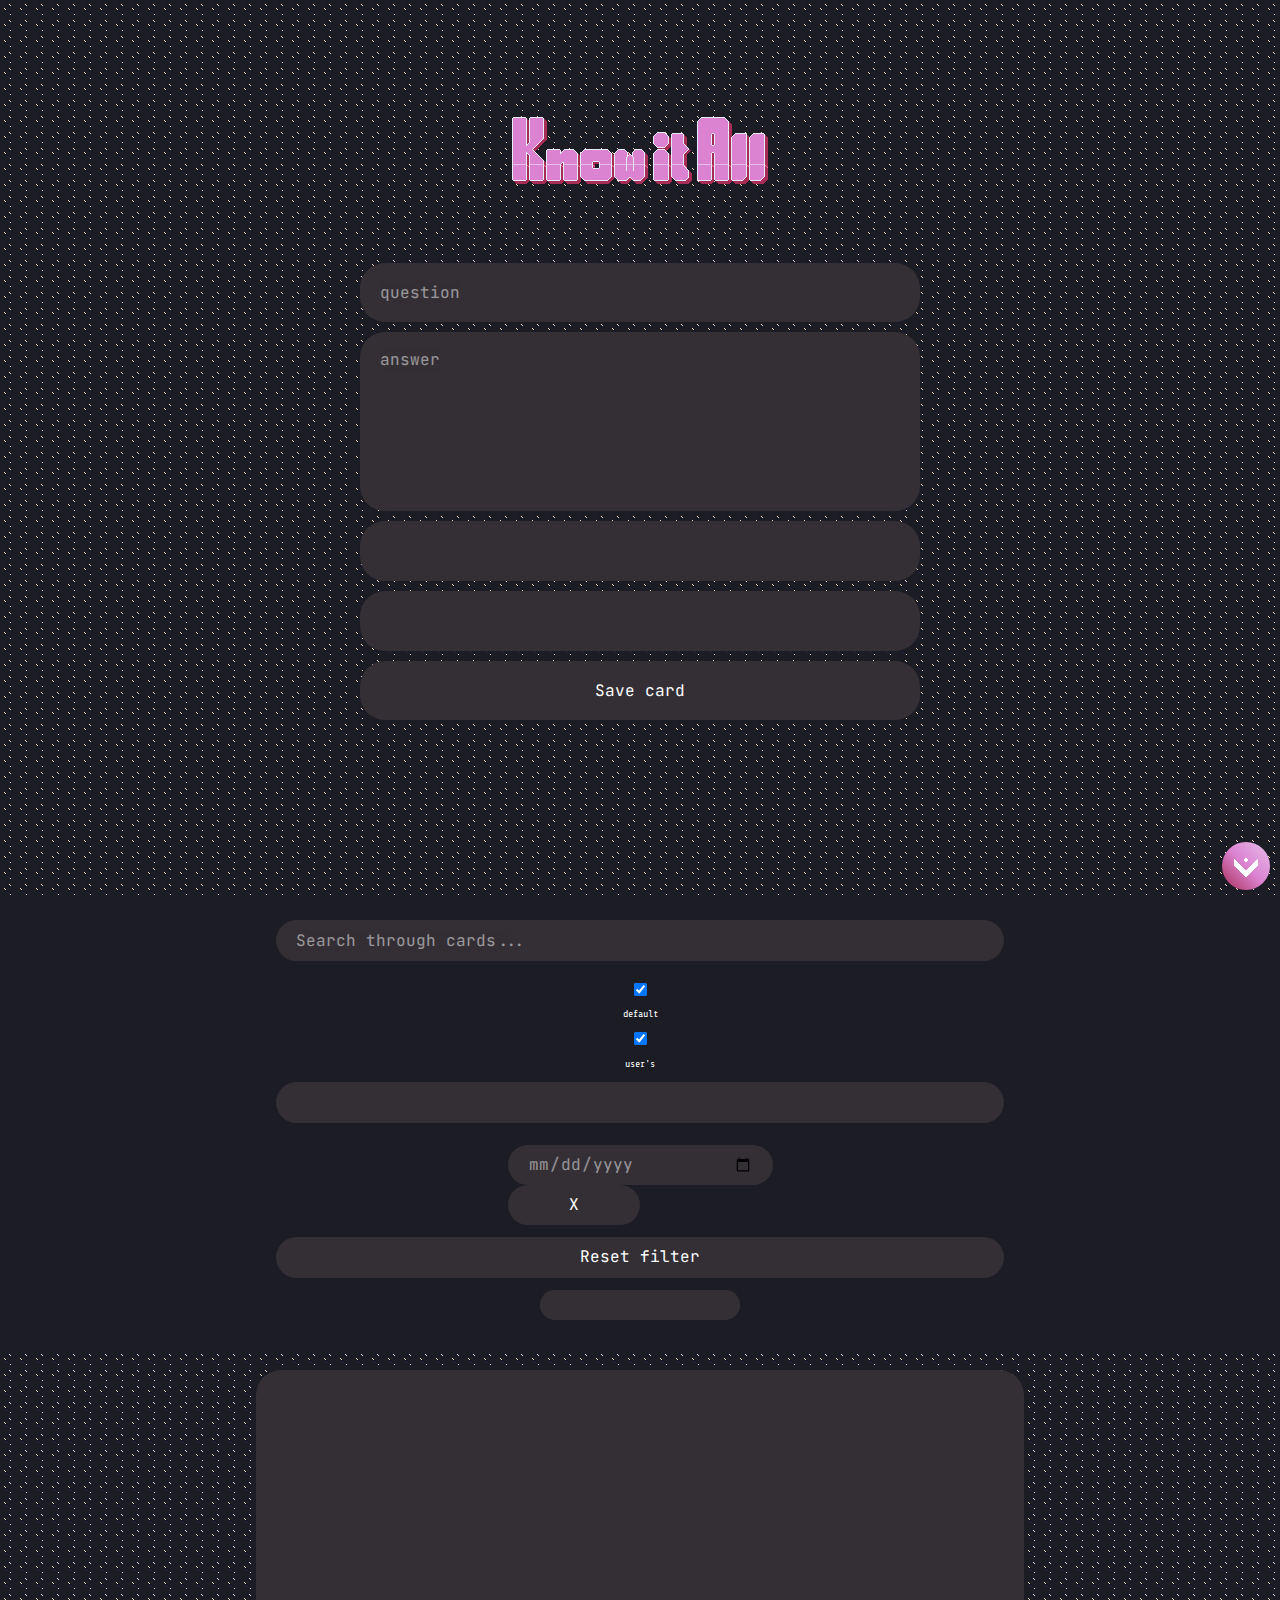
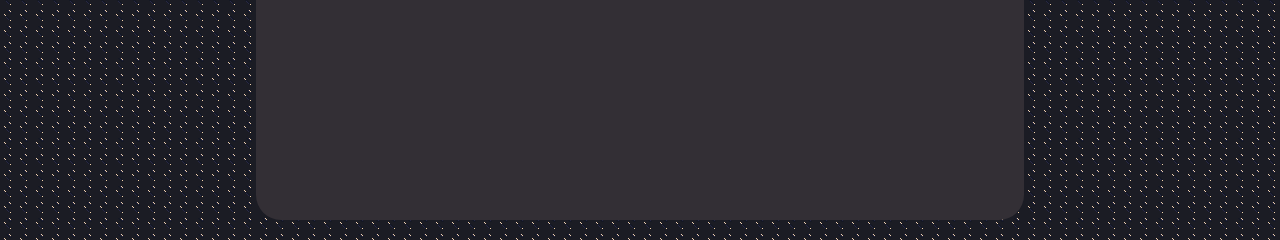
==== index.html @ 64e189ff "feat: add main logo (title) of website" ====
<!-- CopyRights -->
<!-- @author: https://github.com/IvanPostarnak https://vk.com/ivanpostarnak -->
<!DOCTYPE html>
<html lang="en">
  <head>
    <meta charset="UTF-8">
    <meta http-equiv="X-UA-Compatible" content="IE=edge">
    <meta name="viewport" content="width=device-width, initial-scale=1.0">
    <meta name="author" content="Ivan Postarnak">
    <meta name="description" content="Web page to fill the database up">
    <link rel="preconnect" href="https://fonts.googleapis.com">
    <link rel="preconnect" href="https://fonts.gstatic.com" crossorigin>
    <link href="https://fonts.googleapis.com/css2?family=JetBrains+Mono:wght@400;700&family=Share+Tech+Mono&display=swap" rel="stylesheet">
    <link rel="shortcut icon" type="image/x-icon" href="./favicon.ico">
    <link rel="stylesheet" href="./src/index.css">
    <title>Know It All</title>
  </head>
  <body class="body-of-the-page">
    <section class="container">
      <div class="slide slide--slide-intro">
        <div class="slide__inner slide__inner--slide-intro">
          <picture>
            <source srcset="./src/img/know-it-all-title.webp" media="(min-width: 321px)" type="image/webp">
            <img src="./src/img/know-it-all-title.png" alt="Know it all">
          </picture>
          <div class="form-holder">
            <form class="add-card-form js-cardForm"
                  name="addNewCardForm"
                  id="addNewCard">
              <input class="add-card-form__input-question"
                      name="question"
                      type="text"
                      placeholder="question"
                      tabindex="1"
                      required>
              <textarea class="add-card-form__textarea-answer"
                      name="answer"
                      type="text"
                      placeholder="answer"
                      tabindex="2"
                      required></textarea>
              <div class="add-card-form__select-holder js-select-holder">
                <div id="" class="one-field-preloader">
                  <div class="loadingio-spinner-pulse-ckjnjglaokr">
                    <div class="ldio-l70we991ur">
                      <div></div><div></div><div></div>
                    </div>
                  </div>
                </div>
              </div>
              <div class="add-card-form__select-holder js-select-holder">
                <div class="one-field-preloader">
                  <div class="loadingio-spinner-pulse-ckjnjglaokr">
                    <div class="ldio-l70we991ur">
                      <div></div><div></div><div></div>
                    </div>
                  </div>
                </div>
              </div>
              <button class="add-card-form__submit-button"
                      type="submit">
                      Save card
              </button>
            </form>
          </div>
        </div>
      </div>
    </section>

    <section class="container container--slide-filter">
      <div class="slide slide--slide-filter js-filter">
        <div class="slide__inner slide__inner--slide-filter">
          <input class="filter__search js-filter-search"
                      name="filtered-text"
                      type="text"
                      placeholder="Search through cards..."
                      tabindex="3"
                      required>
          <input class="filter__type-of-cards--default js-default-type"
                type="checkbox"
                name="type-of-cards"
                id="default-cards"
                checked>
          <label for="default-cards">default</label>
          <input class="filter__type-of-cards--users js-users-type"
                type="checkbox"
                name="type-of-cards"
                id="users-cards"
                checked>
          <label for="users-cards">user's</label>
          <div class="add-card-form__select-holder js-select-filter-holder">
            <div class="one-field-preloader">
              <div class="loadingio-spinner-pulse-ckjnjglaokr">
                <div class="ldio-l70we991ur">
                  <div></div><div></div><div></div>
                </div>
              </div>
            </div>
          </div>
          <div class="filter__date-wrapper">
            <input class="filter__date-input js-date-filter"
                    name="filtered-text"
                    type="date"
                    value=""
                    tabindex="3"
                    required>
            <button class="filter__reset-date-button js-reset-date-button">X</button>
          </div>
          <button class="filter__reset-filter-button js-reset-filter-button">Reset filter</button>
          <div class="filter__cards-counter js-filter-cards-counter">
            <div class="filter__cards-counter-preloader">
              <div class="loadingio-spinner-pulse-ckjnjglaokr">
                <div class="ldio-l70we991ur">
                  <div></div><div></div><div></div>
                </div>
              </div>
            </div>
          </div>
        </div>
      </div>
    </section>

    <main class="container container--slide-cards">
      <div class="slide slide--slide-cards">
        <div class="slide__inner slide__inner--slide-cards js-cards-holder">
          <div class="single-card-holder js-single-card-holder">
            <div class="single-card-preloader">
              <div class="loadingio-spinner-pulse-if2u0pyqwxs">
                <div class="ldio-nxtxow40e7">
                  <div></div><div></div><div></div>
                </div>
              </div>
            </div>
          </div>
        </div>
      </div>
    </main>

    <div class="go-to-top-and-bottom-button js-go-top-and-bottom-button">
      <div class="go-to-top-and-bottom-button__arrow"></div>
    </div>
    <div class="trash-box js-trash-box"></div>
    <div class="submit-message submit-message--success js-submit-success-message">
      <img src="./blocks/submit-message/img/success.svg"
          alt=""
          class="submit-message__img"
          width="20px" height="20px">
      <p class="submit-message__text submit-message__text--success">Card was saved!</p>
    </div>

    <div class="submit-message submit-message--error js-submit-error-message">
      <img src="./blocks/submit-message/img/error.svg"
          alt=""
          class="submit-message__img"
          width="28px" height="20px">
      <p class="submit-message__text submit-message__text--error">Card wasn't saved!</p>
    </div>
    <script type="module" src="./scripts/main.js"></script>
  </body>
</html>
---- src/index.css ----
:root {
  font-family: "Share Tech Mono", "JetBrains Mono", monospace;
  font-weight: 400;
  font-size: 10px;
  line-height: 1.2rem;
  color: #ffffff;
  scroll-behavior: smooth;
}

*,
*:after,
*:before {
  -webkit-box-sizing: border-box;
  -moz-box-sizing: border-box;
  -ms-box-sizing: border-box;
  -o-box-sizing: border-box;
  box-sizing: border-box;
  margin: 0;
  padding: 0;
}

.body-of-the-page {
  background-color: transparent;
  position: relative;
  z-index: 0;
  overflow-x: hidden;
}

.one-field-preloader {
  width: 100%;
  height: 100%;
  background-color: #332F35;
  border-radius: 25px;
  display: flex;
  justify-content: center;
  align-items: center;
}

@keyframes ldio-l70we991ur-1 {
  0% {
    top: 25px;
    height: 50px;
  }
  50% {
    top: 37.5px;
    height: 25px;
  }
  100% {
    top: 37.5px;
    height: 25px;
  }
}
@keyframes ldio-l70we991ur-2 {
  0% {
    top: 28.125px;
    height: 43.75px;
  }
  50% {
    top: 37.5px;
    height: 25px;
  }
  100% {
    top: 37.5px;
    height: 25px;
  }
}
@keyframes ldio-l70we991ur-3 {
  0% {
    top: 31.25px;
    height: 37.5px;
  }
  50% {
    top: 37.5px;
    height: 25px;
  }
  100% {
    top: 37.5px;
    height: 25px;
  }
}
.ldio-l70we991ur div {
  position: absolute;
  width: 15px;
}

.ldio-l70we991ur div:nth-child(1) {
  left: 17.5px;
  background: #a82d56;
  animation: ldio-l70we991ur-1 0.6097560976s cubic-bezier(0, 0.5, 0.5, 1) infinite;
  animation-delay: -0.1219512195s;
}

.ldio-l70we991ur div:nth-child(2) {
  left: 42.5px;
  background: #db83d1;
  animation: ldio-l70we991ur-2 0.6097560976s cubic-bezier(0, 0.5, 0.5, 1) infinite;
  animation-delay: -0.0609756098s;
}

.ldio-l70we991ur div:nth-child(3) {
  left: 67.5px;
  background: #e6bde9;
  animation: ldio-l70we991ur-3 0.6097560976s cubic-bezier(0, 0.5, 0.5, 1) infinite;
  animation-delay: undefineds;
}

.loadingio-spinner-pulse-ckjnjglaokr {
  width: 30px;
  height: 30px;
  display: inline-block;
  overflow: hidden;
  background: #332F35;
}

.ldio-l70we991ur {
  width: 100%;
  height: 100%;
  position: relative;
  transform: translateZ(0) scale(0.3);
  backface-visibility: hidden;
  transform-origin: 0 0; /* see note above */
}

.form-holder {
  width: 100%;
  height: 100%;
  min-width: 280px;
  min-height: 320px;
  max-width: 100%;
  max-height: 640px;
  display: flex;
  justify-content: center;
  align-items: center;
}

.add-card-form {
  width: 100%;
  height: 100%;
  min-width: 280px;
  min-height: 320px;
  max-width: 560px;
  max-height: 640px;
  display: flex;
  flex-direction: column;
  justify-content: center;
  align-items: center;
}
.add-card-form__input-question {
  display: block;
  width: 100%;
  height: 10%;
  min-width: 280px;
  min-height: 40px;
  max-width: 100%;
  max-height: 60px;
  border: none;
  border-radius: 25px;
  font-family: "JetBrains Mono", monospace;
  font-weight: 400;
  font-size: 1.6rem;
  line-height: 100%;
  color: #ffffff;
  background-color: #332F35;
  margin-bottom: 10px;
  padding: 10px 20px;
}
.add-card-form__textarea-answer {
  display: block;
  width: 100%;
  height: 30%;
  min-width: 280px;
  min-height: 120px;
  max-width: 100%;
  max-height: 180px;
  border: none;
  border-radius: 25px;
  font-family: "JetBrains Mono", monospace;
  font-weight: 400;
  font-size: 1.6rem;
  line-height: 1em;
  color: #ffffff;
  background-color: #332F35;
  margin-bottom: 10px;
  padding: 20px 20px;
  resize: none;
}
.add-card-form__select-holder {
  width: 100%;
  height: 10%;
  min-width: 280px;
  min-height: 40px;
  max-width: 100%;
  max-height: 60px;
  margin-bottom: 10px;
  background: transparent;
}
.add-card-form__select-field {
  width: 100%;
  height: 100%;
  min-width: 280px;
  min-height: 40px;
  max-width: 100%;
  max-height: 60px;
  font-family: "JetBrains Mono", monospace;
  font-weight: 400;
  font-size: 1.6rem;
  line-height: 100%;
  color: rgba(255, 255, 255, 0.5);
  background-color: #332F35;
  border: none;
  border-radius: 25px;
  padding: 10px 20px;
}
.add-card-form__select-item {
  width: 100%;
  height: 100%;
  background-color: #332F35;
}
.add-card-form__submit-button {
  display: block;
  width: 100%;
  height: 10%;
  min-width: 280px;
  min-height: 40px;
  max-width: 100%;
  max-height: 60px;
  border: none;
  border-radius: 25px;
  font-family: "JetBrains Mono", monospace;
  font-weight: 400;
  font-size: 1.6rem;
  line-height: 100%;
  color: #ffffff;
  background-color: #332F35;
  cursor: pointer;
}

::placeholder {
  font-family: "JetBrains Mono", monospace;
  font-weight: 400;
  font-size: 1.6rem;
  line-height: 1em;
  color: #ffffff;
  opacity: 0.5;
}

.single-card-preloader {
  width: 100%;
  height: 100%;
  background-color: #332F35;
  display: flex;
  justify-content: center;
  align-items: center;
}

@keyframes ldio-nxtxow40e7-1 {
  0% {
    top: 15px;
    height: 70px;
  }
  50% {
    top: 32.5px;
    height: 35px;
  }
  100% {
    top: 32.5px;
    height: 35px;
  }
}
@keyframes ldio-nxtxow40e7-2 {
  0% {
    top: 19.375px;
    height: 61.25px;
  }
  50% {
    top: 32.5px;
    height: 35px;
  }
  100% {
    top: 32.5px;
    height: 35px;
  }
}
@keyframes ldio-nxtxow40e7-3 {
  0% {
    top: 23.75px;
    height: 52.5px;
  }
  50% {
    top: 32.5px;
    height: 35px;
  }
  100% {
    top: 32.5px;
    height: 35px;
  }
}
.ldio-nxtxow40e7 div {
  position: absolute;
  width: 15px;
}

.ldio-nxtxow40e7 div:nth-child(1) {
  left: 17.5px;
  background: #a82d56;
  animation: ldio-nxtxow40e7-1 0.6666666667s cubic-bezier(0, 0.5, 0.5, 1) infinite;
  animation-delay: -0.1333333333s;
}

.ldio-nxtxow40e7 div:nth-child(2) {
  left: 42.5px;
  background: #db83d1;
  animation: ldio-nxtxow40e7-2 0.6666666667s cubic-bezier(0, 0.5, 0.5, 1) infinite;
  animation-delay: -0.0666666667s;
}

.ldio-nxtxow40e7 div:nth-child(3) {
  left: 67.5px;
  background: #e6bde9;
  animation: ldio-nxtxow40e7-3 0.6666666667s cubic-bezier(0, 0.5, 0.5, 1) infinite;
  animation-delay: undefineds;
}

.loadingio-spinner-pulse-if2u0pyqwxs {
  width: 100px;
  height: 100px;
  display: inline-block;
  overflow: hidden;
  background: #332F35;
}

.ldio-nxtxow40e7 {
  width: 100%;
  height: 100%;
  position: relative;
  transform: translateZ(0) scale(1);
  backface-visibility: hidden;
  transform-origin: 0 0; /* see note above */
}

.ldio-nxtxow40e7 div {
  box-sizing: content-box;
}

.single-card-holder {
  width: 100%;
  height: 100%;
  min-width: 280px;
  min-height: 450px;
  max-width: 60vw;
  max-height: 640px;
  background-color: #332F35;
  border-radius: 25px;
  display: flex;
  align-items: center;
  margin: 10px 20px;
  z-index: 10;
}

.single-card {
  width: 100%;
  height: 100%;
  min-width: 280px;
  min-height: 450px;
  max-width: 100vw;
  max-height: 100vh;
  font-family: "JetBrains Mono", monospace;
  font-weight: 400;
  font-size: 1.6rem;
  line-height: 1.5em;
  color: #ffffff;
  display: flex;
  flex-direction: column;
  justify-content: space-between;
  align-items: flex-start;
  padding: 30px 20px;
}
.single-card__content {
  width: 100%;
  height: 100%;
  overflow: hidden;
}
.single-card__header-line {
  width: 100%;
  height: 100%;
  min-height: 20px;
  position: relative;
}
.single-card__header-line::after {
  width: 100%;
  height: 2px;
  content: "";
  background-color: rgba(255, 255, 255, 0.2);
  display: block;
  left: 0;
  bottom: -15px;
  position: absolute;
}
.single-card__answer {
  margin-top: 30px;
}
.single-card__info {
  width: 100%;
  font-family: "JetBrains Mono", monospace;
  font-weight: 400;
  font-size: 1.2rem;
  line-height: 1.4em;
  display: block;
  display: flex;
  flex-direction: row;
  justify-content: space-between;
  align-items: flex-start;
  position: relative;
}
.single-card__info::before {
  width: 100%;
  height: 2px;
  position: absolute;
  left: 0;
  top: -15px;
  content: "";
  background-color: rgba(255, 255, 255, 0.2);
}
.single-card__categories {
  text-align: end;
  width: 45%;
}
.single-card__main-category {
  font-family: "JetBrains Mono", monospace;
  font-weight: 400;
  font-size: 1.6rem;
  display: block;
  cursor: pointer;
}
.single-card__additional-categories {
  display: block;
  cursor: pointer;
}
.single-card__metadata {
  text-align: start;
  width: 45%;
}
.single-card__time {
  display: block;
  cursor: pointer;
}
.single-card__type {
  display: block;
  cursor: pointer;
}
.single-card__lang {
  display: block;
  cursor: pointer;
}
.single-card__id {
  width: 10%;
  text-align: center;
}

:root {
  font-family: "Share Tech Mono", "JetBrains Mono", monospace;
  font-weight: 400;
  font-size: 10px;
  line-height: 1.2rem;
  color: #ffffff;
  scroll-behavior: smooth;
}

*,
*:after,
*:before {
  -webkit-box-sizing: border-box;
  -moz-box-sizing: border-box;
  -ms-box-sizing: border-box;
  -o-box-sizing: border-box;
  box-sizing: border-box;
  margin: 0;
  padding: 0;
}

.body-of-the-page {
  background-color: transparent;
  position: relative;
  z-index: 0;
  overflow-x: hidden;
}

.go-to-top-and-bottom-button {
  width: 48px;
  height: 48px;
  border-radius: 25px;
  background-image: -webkit-linear-gradient(45deg, #a82d56 0%, #db83d1 50%, #e6bde9 100%);
  background-image: -moz-linear-gradient(45deg, #a82d56 0%, #db83d1 50%, #e6bde9 100%);
  background-image: -ms-linear-gradient(45deg, #a82d56 0%, #db83d1 50%, #e6bde9 100%);
  background-image: -o-linear-gradient(45deg, #a82d56 0%, #db83d1 50%, #e6bde9 100%);
  background-image: linear-gradient(45deg, #a82d56 0%, #db83d1 50%, #e6bde9 100%);
  color: #332F35;
  z-index: 1000;
  position: fixed;
  right: 10px;
  bottom: 10px;
  transition-duration: 0.4s;
}
.go-to-top-and-bottom-button__arrow {
  width: 100%;
  height: 100%;
  background-color: transparent;
  background-image: url(./../blocks/go-to-button/img/bot-arrow-32.svg);
  background-position: center;
  background-repeat: no-repeat;
  background-size: auto;
}

:root {
  font-family: "Share Tech Mono", "JetBrains Mono", monospace;
  font-weight: 400;
  font-size: 10px;
  line-height: 1.2rem;
  color: #ffffff;
  scroll-behavior: smooth;
}

*,
*:after,
*:before {
  -webkit-box-sizing: border-box;
  -moz-box-sizing: border-box;
  -ms-box-sizing: border-box;
  -o-box-sizing: border-box;
  box-sizing: border-box;
  margin: 0;
  padding: 0;
}

.body-of-the-page {
  background-color: transparent;
  position: relative;
  z-index: 0;
  overflow-x: hidden;
}

.submit-message {
  width: 175px;
  height: 50px;
  border-width: 2px;
  border-style: solid;
  z-index: 1000;
  pointer-events: none;
  display: flex;
  justify-content: flex-start;
  align-items: center;
  position: fixed;
  top: 10px;
  right: -175px;
}
.submit-message--success {
  border-color: #376335;
  background-color: #D6E3CA;
}
.submit-message--error {
  border-color: #8C3343;
  background-color: #E7D3D3;
}
.submit-message__img {
  margin-left: 10px;
  margin-right: 10px;
}
.submit-message__text {
  font-family: "JetBrains Mono", monospace;
  font-weight: 400;
  font-size: 12px;
  line-height: 100%;
}
.submit-message__text--success {
  color: #376335;
}
.submit-message__text--error {
  color: #8C3343;
}

.container {
  width: 100%;
  height: 100vh;
}
.container--slide-cards {
  height: auto;
}
.container--slide-filter {
  height: 50vh;
}

.slide {
  width: 100%;
  height: 100%;
  position: relative;
  z-index: 1;
  display: flex;
  justify-content: center;
  align-items: center;
}
.slide--slide-intro {
  background-image: url(/src/img/background-picture.webp);
  background-repeat: repeat;
  background-size: auto;
}
.slide--slide-cards {
  height: auto;
  background-image: url(/src/img/background-picture.webp);
  background-repeat: repeat;
  background-size: auto;
}
.slide--slide-filter {
  flex-direction: column;
  background-color: #1b1c24;
}
.slide__inner {
  width: 100%;
  height: 100%;
  z-index: 10;
  display: flex;
  justify-content: space-between;
  flex-direction: column;
  align-items: center;
}
.slide__inner--slide-intro {
  min-width: 320px;
  min-height: 360px;
  max-width: 60vw;
  max-height: 80vh;
  padding: 20px;
}
.slide__inner--slide-cards {
  padding: 10px 0;
  min-width: 320px;
  min-height: 470px;
}
.slide__inner--slide-filter {
  min-width: 320px;
  min-height: 360px;
  max-width: 60vw;
  max-height: 80vh;
  padding: 20px;
}
.slide__title {
  font-family: "Share Tech Mono", "JetBrains Mono", monospace;
  font-weight: 400;
  font-size: 1rem;
  line-height: 1em;
  color: #332F35;
  word-spacing: -10px;
  visibility: hidden;
}
.filter__search {
  display: block;
  width: 100%;
  height: 10%;
  min-width: 280px;
  min-height: 40px;
  max-width: 100%;
  max-height: 60px;
  border: none;
  border-radius: 25px;
  font-family: "JetBrains Mono", monospace;
  font-weight: 400;
  font-size: 1.6rem;
  line-height: 100%;
  color: #ffffff;
  background-color: #332F35;
  margin-bottom: 10px;
  padding: 10px 20px;
}
.filter__date-input {
  width: 100%;
  height: 10%;
  min-width: 220px;
  min-height: 40px;
  max-width: 100%;
  max-height: 60px;
  border: none;
  border-radius: 25px;
  font-family: "JetBrains Mono", monospace;
  font-weight: 400;
  font-size: 1.6rem;
  line-height: 100%;
  color: rgba(255, 255, 255, 0.5);
  background-color: #332F35;
  padding: 10px 20px;
}
.filter__reset-date-button {
  width: 50%;
  height: 10%;
  min-width: 40px;
  min-height: 40px;
  max-width: 100%;
  max-height: 60px;
  border: none;
  border-radius: 25px;
  font-family: "JetBrains Mono", monospace;
  font-weight: 400;
  font-size: 1.6rem;
  line-height: 100%;
  color: #ffffff;
  background-color: #332F35;
  cursor: pointer;
}
.filter__reset-filter-button {
  display: block;
  width: 100%;
  height: 10%;
  min-width: 280px;
  min-height: 40px;
  max-width: 100%;
  max-height: 60px;
  border: none;
  border-radius: 25px;
  font-family: "JetBrains Mono", monospace;
  font-weight: 400;
  font-size: 1.6rem;
  line-height: 100%;
  color: #ffffff;
  background-color: #332F35;
  cursor: pointer;
}
.filter__cards-counter {
  width: 10%;
  height: 10%;
  min-width: 200px;
  min-height: 20px;
  max-width: 100%;
  max-height: 30px;
  border: none;
  border-radius: 25px;
  font-family: "JetBrains Mono", monospace;
  font-weight: 400;
  font-size: 1.2rem;
  line-height: 100%;
  color: #ffffff;
  background-color: #332F35;
  margin-bottom: 10px;
  display: flex;
  justify-content: center;
  align-items: center;
}
.filter__cards-counter-preloader {
  width: 100%;
  height: 100%;
  background-color: #332F35;
  border-radius: 25px;
  display: flex;
  justify-content: center;
  align-items: center;
}

.trash-box {
  display: none;
  visibility: hidden;
  overflow: hidden;
}

/*# sourceMappingURL=index.css.map */
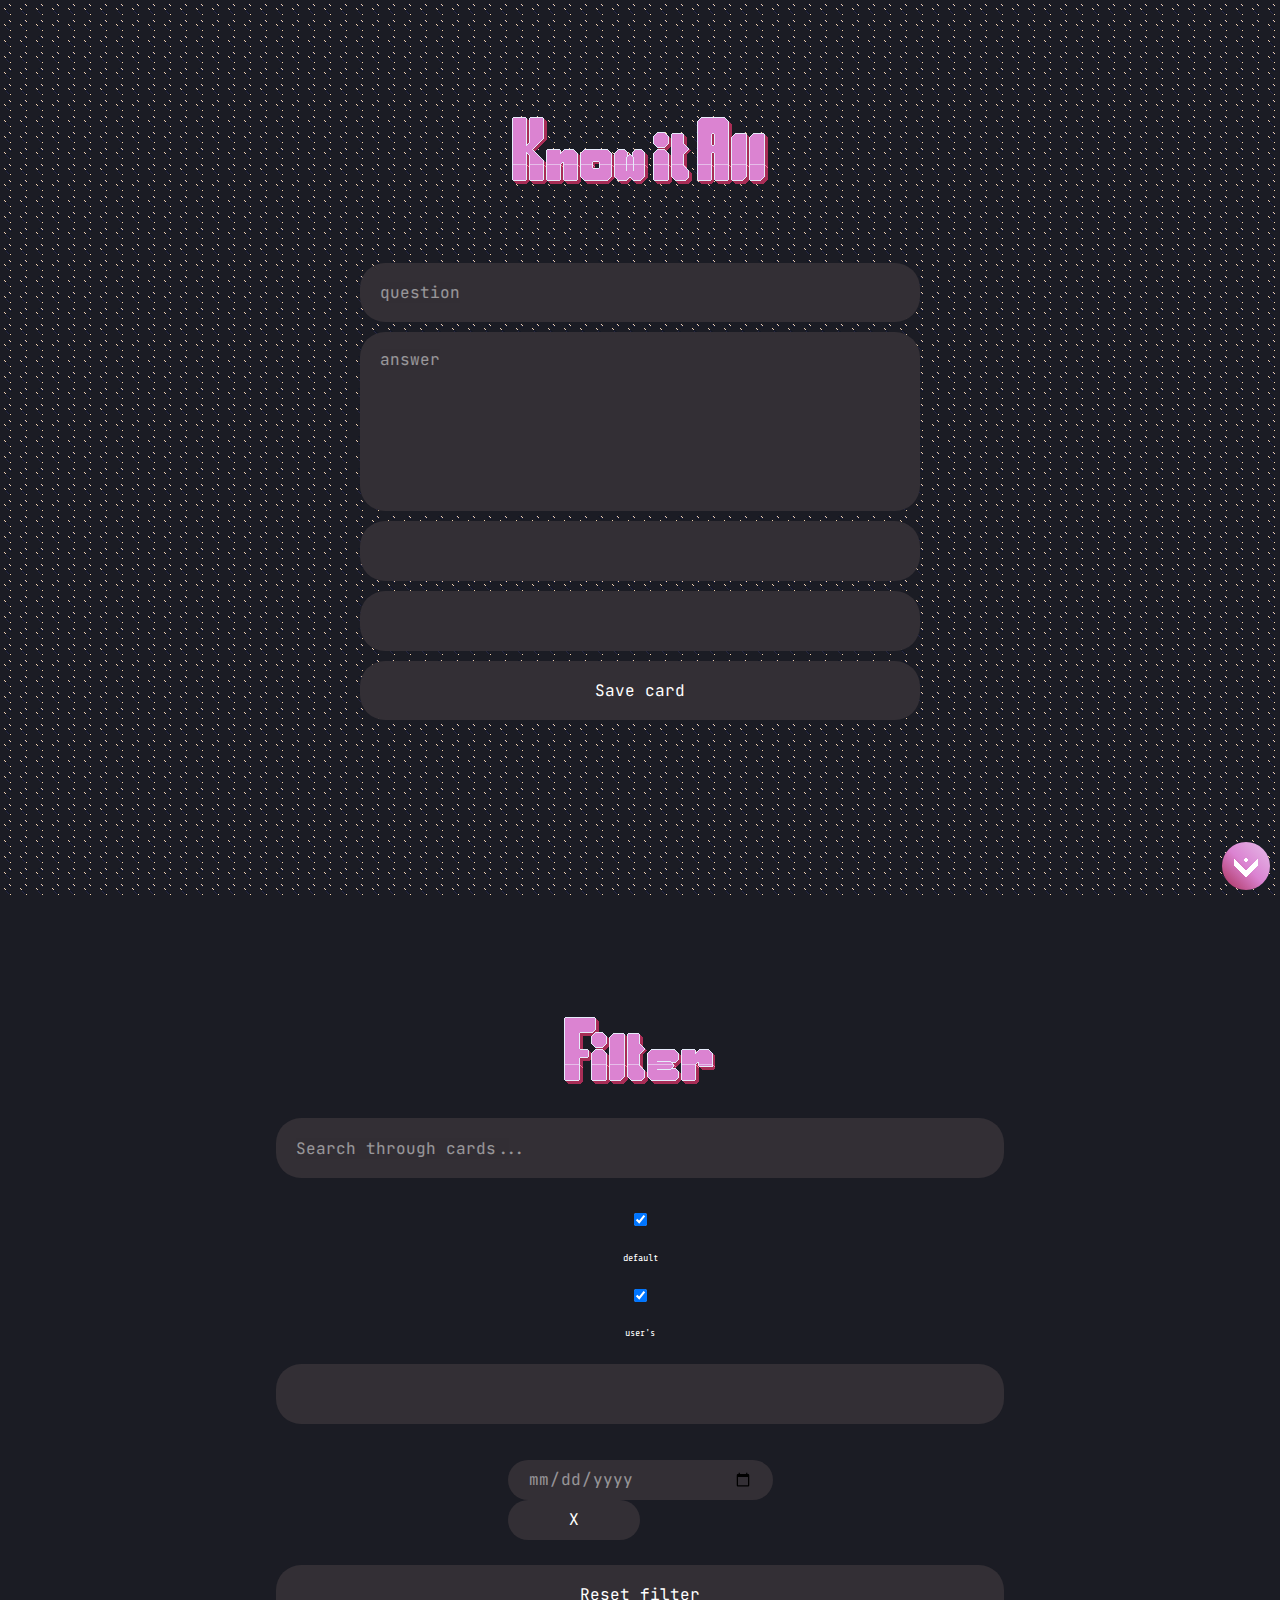
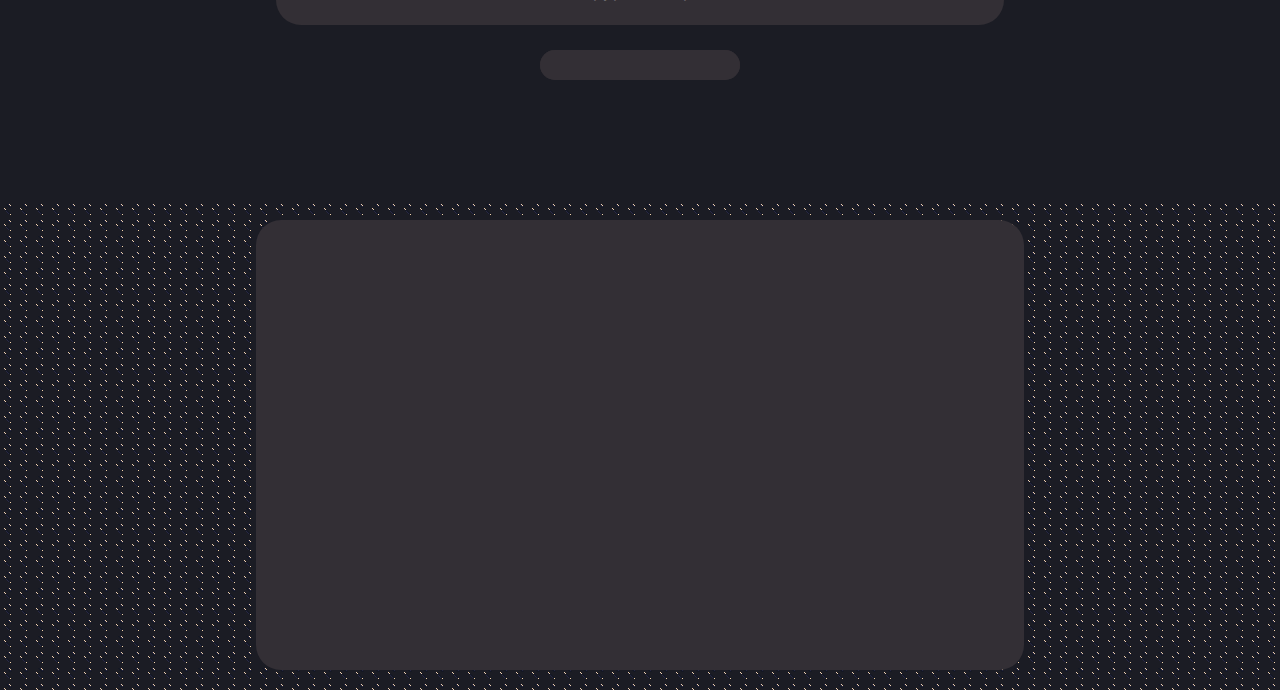
==== commit 863eabfa: "feat: add 'filter' picture to the 'filter' slide" ====
--- a/index.html
+++ b/index.html
@@ -70,6 +70,10 @@
     <section class="container container--slide-filter">
       <div class="slide slide--slide-filter js-filter">
         <div class="slide__inner slide__inner--slide-filter">
+          <picture>
+            <source srcset="./src/img/know-it-all-filter-320-80.webp" media="(min-width: 321px)" type="image/webp">
+            <img src="./src/img/know-it-all-filter-320-80.png" alt="">
+          </picture>
           <input class="filter__search js-filter-search"
                       name="filtered-text"
                       type="text"
--- a/src/index.css
+++ b/src/index.css
@@ -586,7 +586,7 @@
   height: auto;
 }
 .container--slide-filter {
-  height: 50vh;
+  height: 100vh;
 }
 
 .slide {
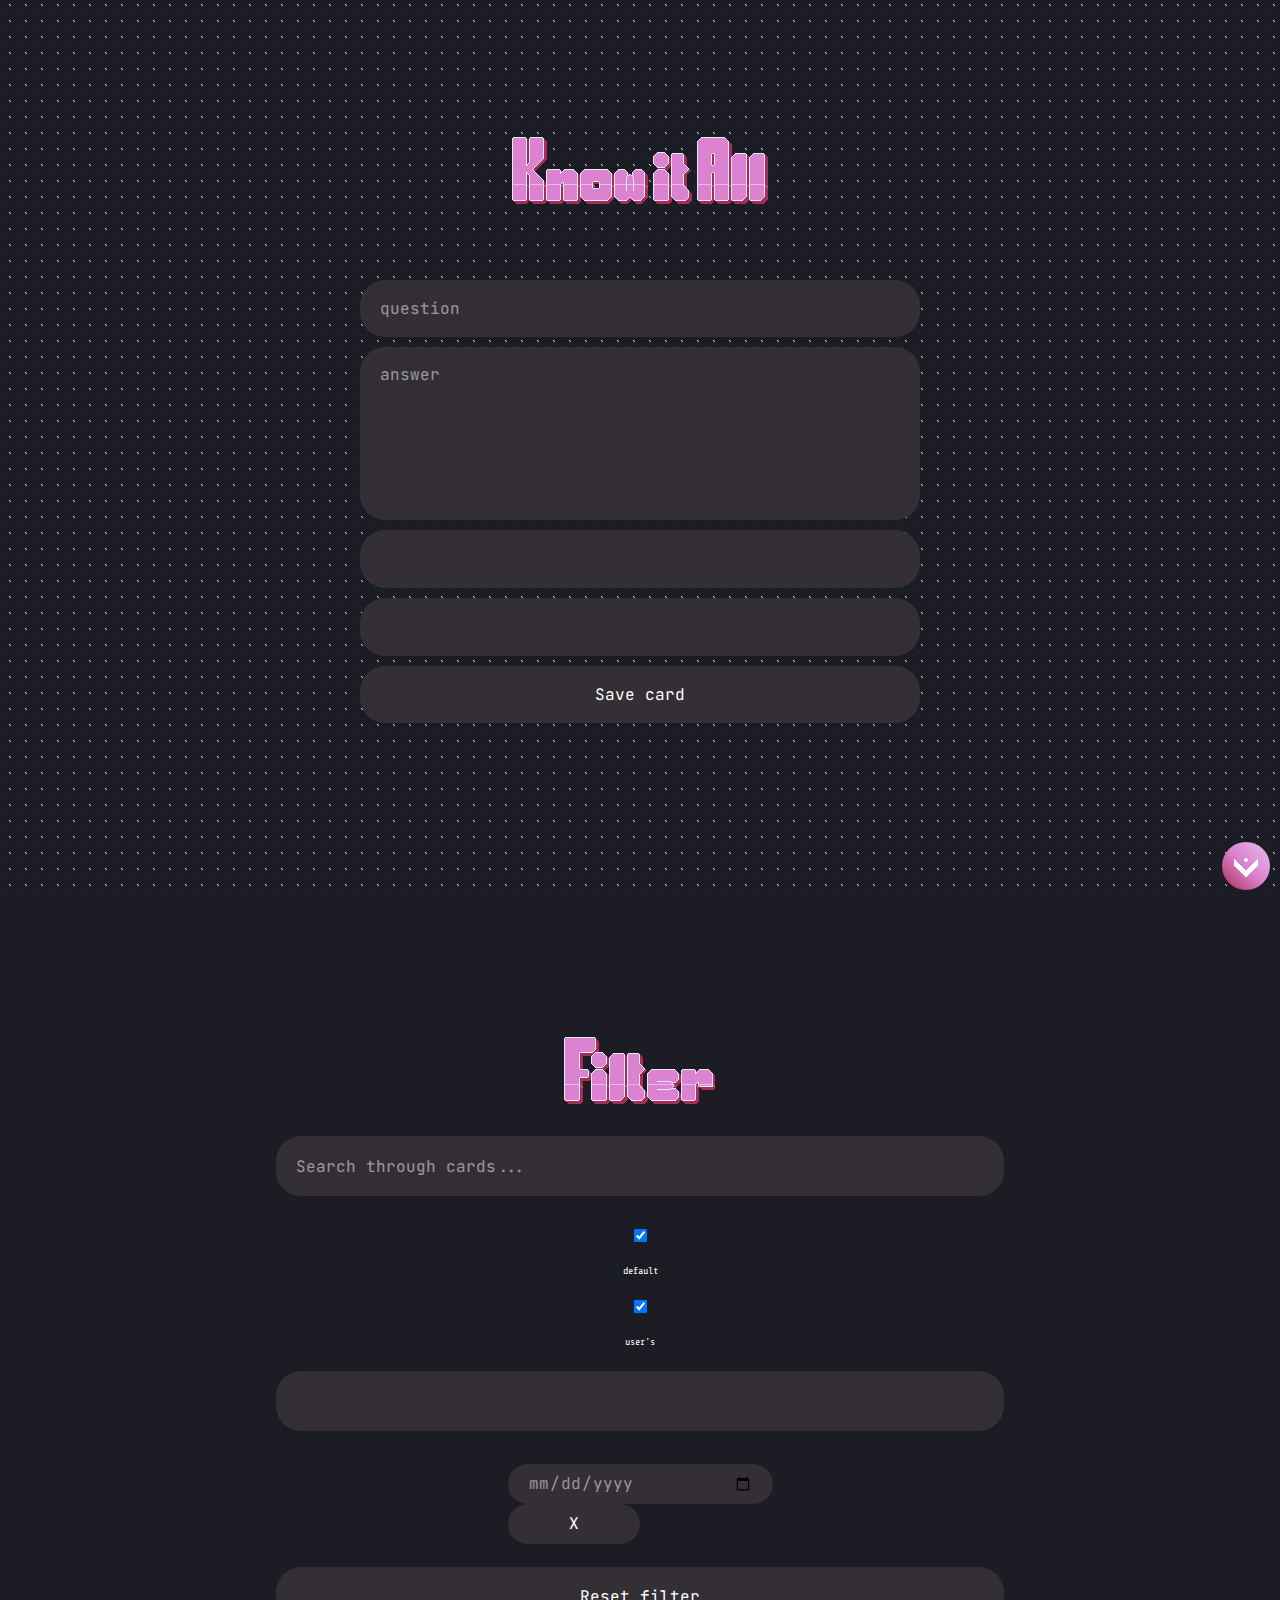
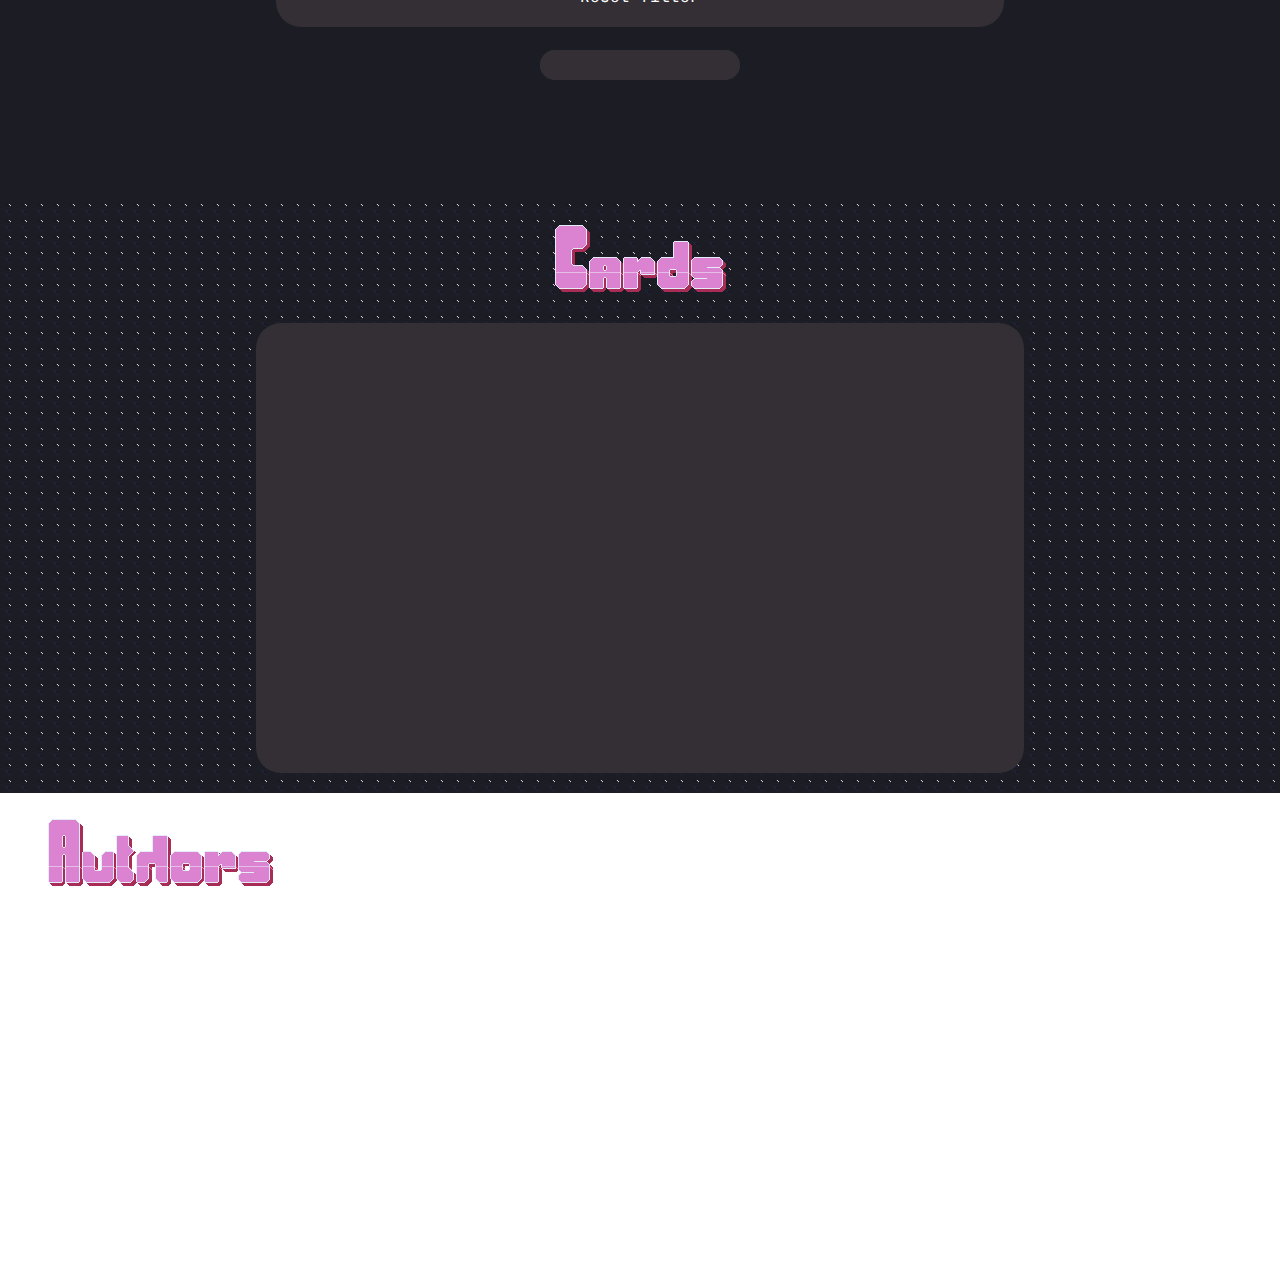
==== commit fb488924: "feat: add titles for every section on the page" ====
--- a/index.html
+++ b/index.html
@@ -19,10 +19,12 @@
     <section class="container">
       <div class="slide slide--slide-intro">
         <div class="slide__inner slide__inner--slide-intro">
-          <picture>
-            <source srcset="./src/img/know-it-all-title.webp" media="(min-width: 321px)" type="image/webp">
-            <img src="./src/img/know-it-all-title.png" alt="Know it all">
-          </picture>
+          <div class="section-title-picture">
+            <picture>
+              <source srcset="./src/img/know-it-all-title.webp" media="(min-width: 321px)" type="image/webp">
+              <img src="./src/img/know-it-all-title.png" alt="Know it all">
+            </picture>
+          </div>
           <div class="form-holder">
             <form class="add-card-form js-cardForm"
                   name="addNewCardForm"
@@ -70,10 +72,12 @@
     <section class="container container--slide-filter">
       <div class="slide slide--slide-filter js-filter">
         <div class="slide__inner slide__inner--slide-filter">
-          <picture>
-            <source srcset="./src/img/know-it-all-filter-320-80.webp" media="(min-width: 321px)" type="image/webp">
-            <img src="./src/img/know-it-all-filter-320-80.png" alt="">
-          </picture>
+          <div class="section-title-picture">
+            <picture class = "section-title-picture">
+              <source srcset="./src/img/know-it-all-filter-320-80.webp" media="(min-width: 321px)" type="image/webp">
+              <img src="./src/img/know-it-all-filter-320-80.png" alt="">
+            </picture>
+          </div>
           <input class="filter__search js-filter-search"
                       name="filtered-text"
                       type="text"
@@ -126,6 +130,12 @@
 
     <main class="container container--slide-cards">
       <div class="slide slide--slide-cards">
+        <div class="section-title-picture">
+          <picture class = "section-title-picture">
+            <source srcset="./src/img/know-it-all-cards-320-80.webp" media="(min-width: 321px)" type="image/webp">
+            <img src="./src/img/know-it-all-cards-320-80.png" alt="Know it all">
+          </picture>  
+        </div>
         <div class="slide__inner slide__inner--slide-cards js-cards-holder">
           <div class="single-card-holder js-single-card-holder">
             <div class="single-card-preloader">
@@ -139,6 +149,15 @@
         </div>
       </div>
     </main>
+
+    <footer class="container container--footer">
+      <div class="section-title-picture">
+        <picture class = "section-title-picture">
+          <source srcset="./src/img/know-it-all-authors-320-80.webp" media="(min-width: 321px)" type="image/webp">
+          <img src="./src/img/know-it-all-authors-320-80.png" alt="Know it all : authors">
+        </picture>    
+      </div>
+    </footer>
 
     <div class="go-to-top-and-bottom-button js-go-top-and-bottom-button">
       <div class="go-to-top-and-bottom-button__arrow"></div>
--- a/src/index.css
+++ b/src/index.css
@@ -588,6 +588,9 @@
 .container--slide-filter {
   height: 100vh;
 }
+.container--footer {
+  height: 50vh;
+}
 
 .slide {
   width: 100%;
@@ -599,15 +602,17 @@
   align-items: center;
 }
 .slide--slide-intro {
-  background-image: url(/src/img/background-picture.webp);
+  background-image: url(/src/img/background-picture-2.webp);
   background-repeat: repeat;
   background-size: auto;
 }
 .slide--slide-cards {
   height: auto;
-  background-image: url(/src/img/background-picture.webp);
+  background-image: url(/src/img/background-picture-2.webp);
   background-repeat: repeat;
   background-size: auto;
+  flex-direction: column;
+  justify-content: flex-start;
 }
 .slide--slide-filter {
   flex-direction: column;
@@ -757,4 +762,8 @@
   overflow: hidden;
 }
 
+.section-title-picture {
+  margin-top: 20px;
+}
+
 /*# sourceMappingURL=index.css.map */
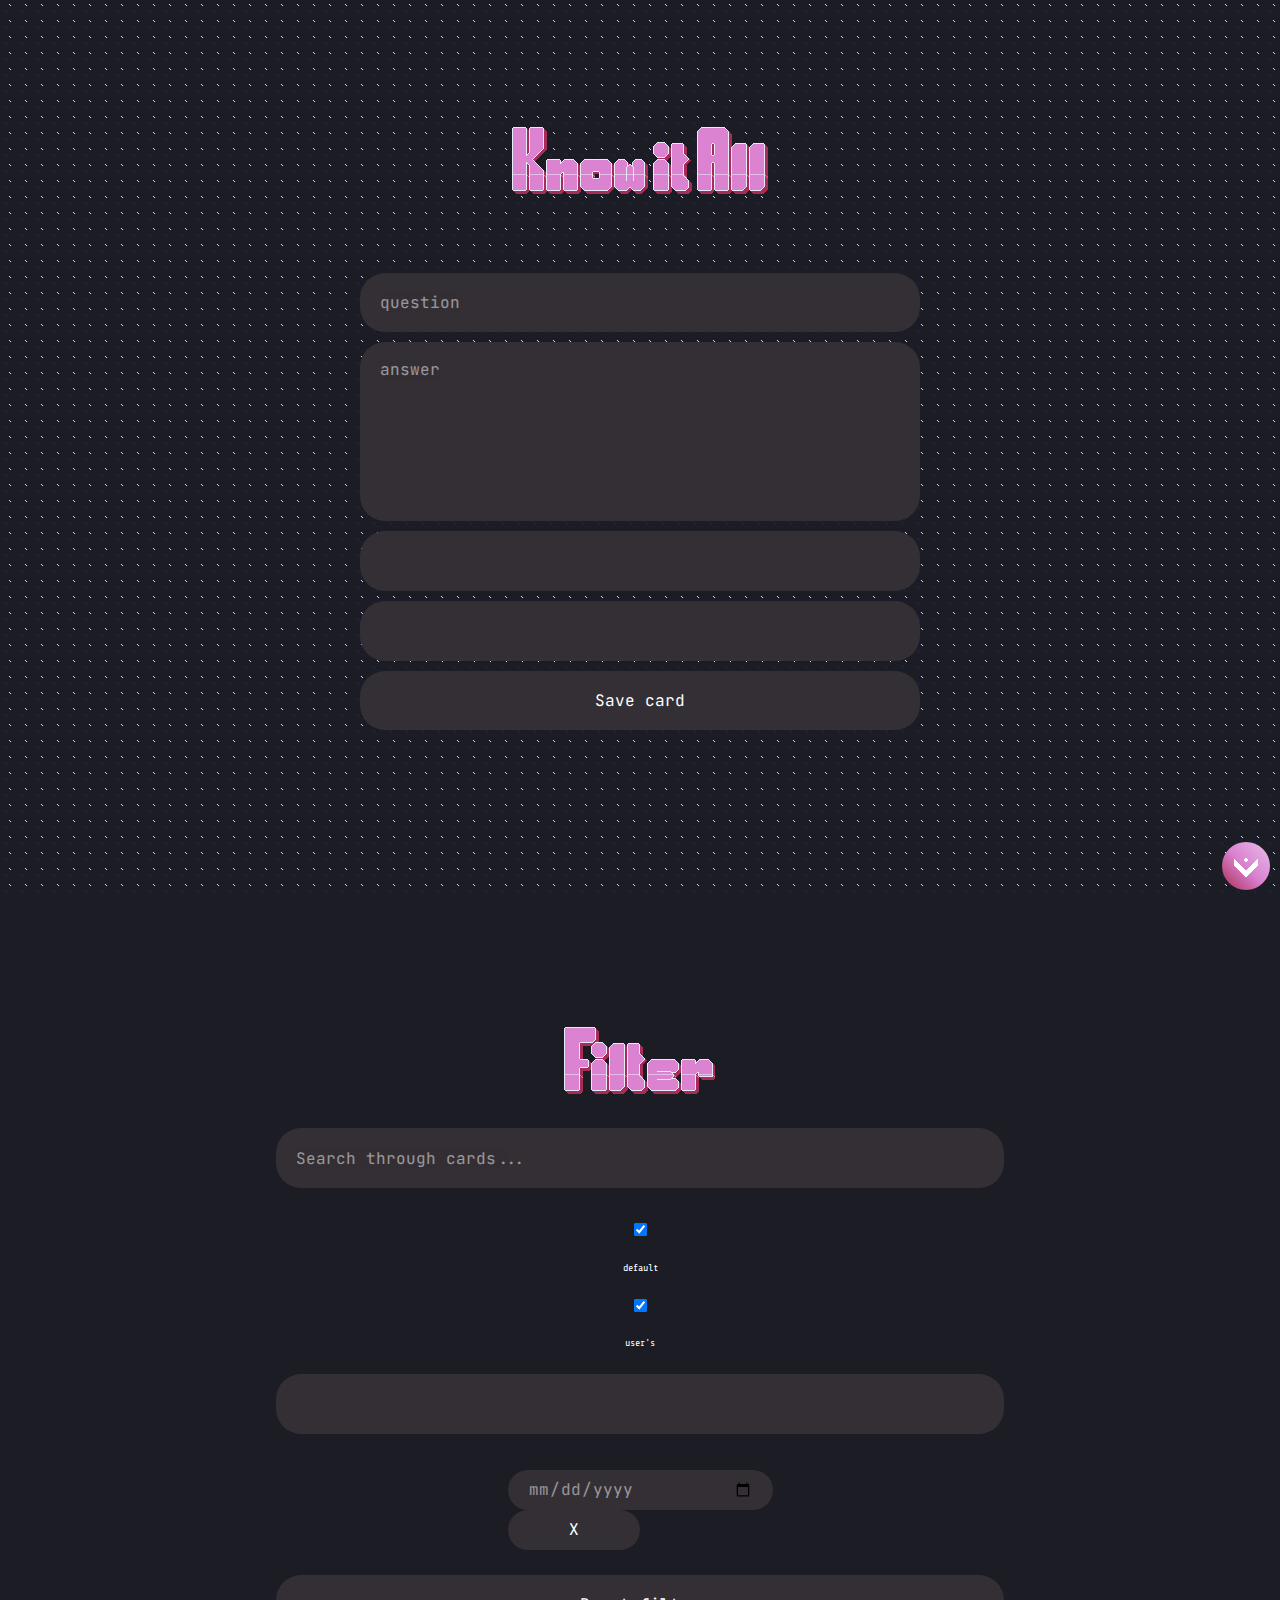
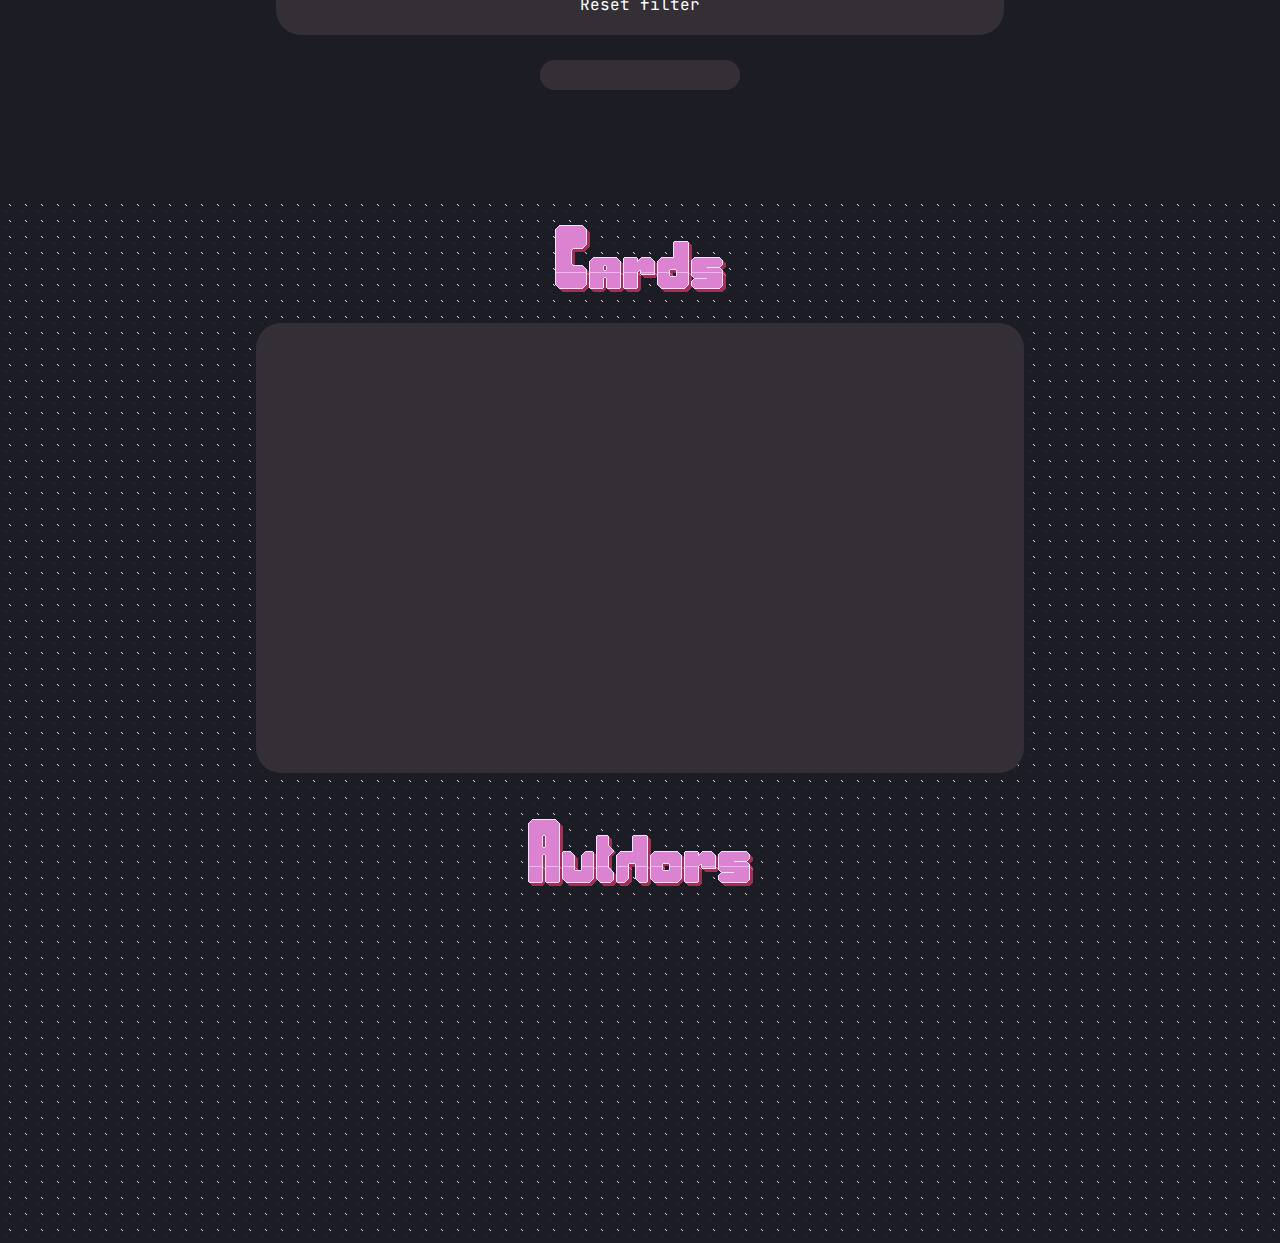
==== commit 101beb71: "feat: align dooter background and remove needless wrapper" ====
--- a/index.html
+++ b/index.html
@@ -19,12 +19,10 @@
     <section class="container">
       <div class="slide slide--slide-intro">
         <div class="slide__inner slide__inner--slide-intro">
-          <div class="section-title-picture">
-            <picture>
-              <source srcset="./src/img/know-it-all-title.webp" media="(min-width: 321px)" type="image/webp">
-              <img src="./src/img/know-it-all-title.png" alt="Know it all">
-            </picture>
-          </div>
+          <picture>
+            <source srcset="./src/img/know-it-all-title.webp" media="(min-width: 321px)" type="image/webp">
+            <img src="./src/img/know-it-all-title.png" alt="Know it all">
+          </picture>
           <div class="form-holder">
             <form class="add-card-form js-cardForm"
                   name="addNewCardForm"
@@ -72,12 +70,10 @@
     <section class="container container--slide-filter">
       <div class="slide slide--slide-filter js-filter">
         <div class="slide__inner slide__inner--slide-filter">
-          <div class="section-title-picture">
-            <picture class = "section-title-picture">
-              <source srcset="./src/img/know-it-all-filter-320-80.webp" media="(min-width: 321px)" type="image/webp">
-              <img src="./src/img/know-it-all-filter-320-80.png" alt="">
-            </picture>
-          </div>
+          <picture class = "section-title-picture">
+            <source srcset="./src/img/know-it-all-filter-320-80.webp" media="(min-width: 321px)" type="image/webp">
+            <img src="./src/img/know-it-all-filter-320-80.png" alt="">
+          </picture>
           <input class="filter__search js-filter-search"
                       name="filtered-text"
                       type="text"
@@ -130,12 +126,10 @@
 
     <main class="container container--slide-cards">
       <div class="slide slide--slide-cards">
-        <div class="section-title-picture">
-          <picture class = "section-title-picture">
-            <source srcset="./src/img/know-it-all-cards-320-80.webp" media="(min-width: 321px)" type="image/webp">
-            <img src="./src/img/know-it-all-cards-320-80.png" alt="Know it all">
-          </picture>  
-        </div>
+        <picture class = "section-title-picture">
+          <source srcset="./src/img/know-it-all-cards-320-80.webp" media="(min-width: 321px)" type="image/webp">
+          <img src="./src/img/know-it-all-cards-320-80.png" alt="Know it all">
+        </picture>  
         <div class="slide__inner slide__inner--slide-cards js-cards-holder">
           <div class="single-card-holder js-single-card-holder">
             <div class="single-card-preloader">
@@ -151,11 +145,16 @@
     </main>
 
     <footer class="container container--footer">
-      <div class="section-title-picture">
+      <div class="slide slide--slide-footer">
         <picture class = "section-title-picture">
           <source srcset="./src/img/know-it-all-authors-320-80.webp" media="(min-width: 321px)" type="image/webp">
           <img src="./src/img/know-it-all-authors-320-80.png" alt="Know it all : authors">
-        </picture>    
+        </picture>
+        <div class="slide__inner slide__inner--footer">
+          <div class="single-author">
+            
+          </div>
+        </div> 
       </div>
     </footer>
 
--- a/src/index.css
+++ b/src/index.css
@@ -590,6 +590,9 @@
 }
 .container--footer {
   height: 50vh;
+  background-image: url(/src/img/background-picture-2.webp);
+  background-repeat: repeat;
+  background-size: auto;
 }
 
 .slide {
@@ -600,6 +603,7 @@
   display: flex;
   justify-content: center;
   align-items: center;
+  padding-top: 20px;
 }
 .slide--slide-intro {
   background-image: url(/src/img/background-picture-2.webp);
@@ -618,6 +622,10 @@
   flex-direction: column;
   background-color: #1b1c24;
 }
+.slide--slide-footer {
+  flex-direction: column;
+  justify-content: flex-start;
+}
 .slide__inner {
   width: 100%;
   height: 100%;
@@ -646,6 +654,13 @@
   max-height: 80vh;
   padding: 20px;
 }
+.slide__inner--slide-footer {
+  min-width: 320px;
+  min-height: 50vh;
+  max-width: 60vw;
+  max-height: 50vh;
+  padding: 20px;
+}
 .slide__title {
   font-family: "Share Tech Mono", "JetBrains Mono", monospace;
   font-weight: 400;
@@ -762,8 +777,4 @@
   overflow: hidden;
 }
 
-.section-title-picture {
-  margin-top: 20px;
-}
-
 /*# sourceMappingURL=index.css.map */
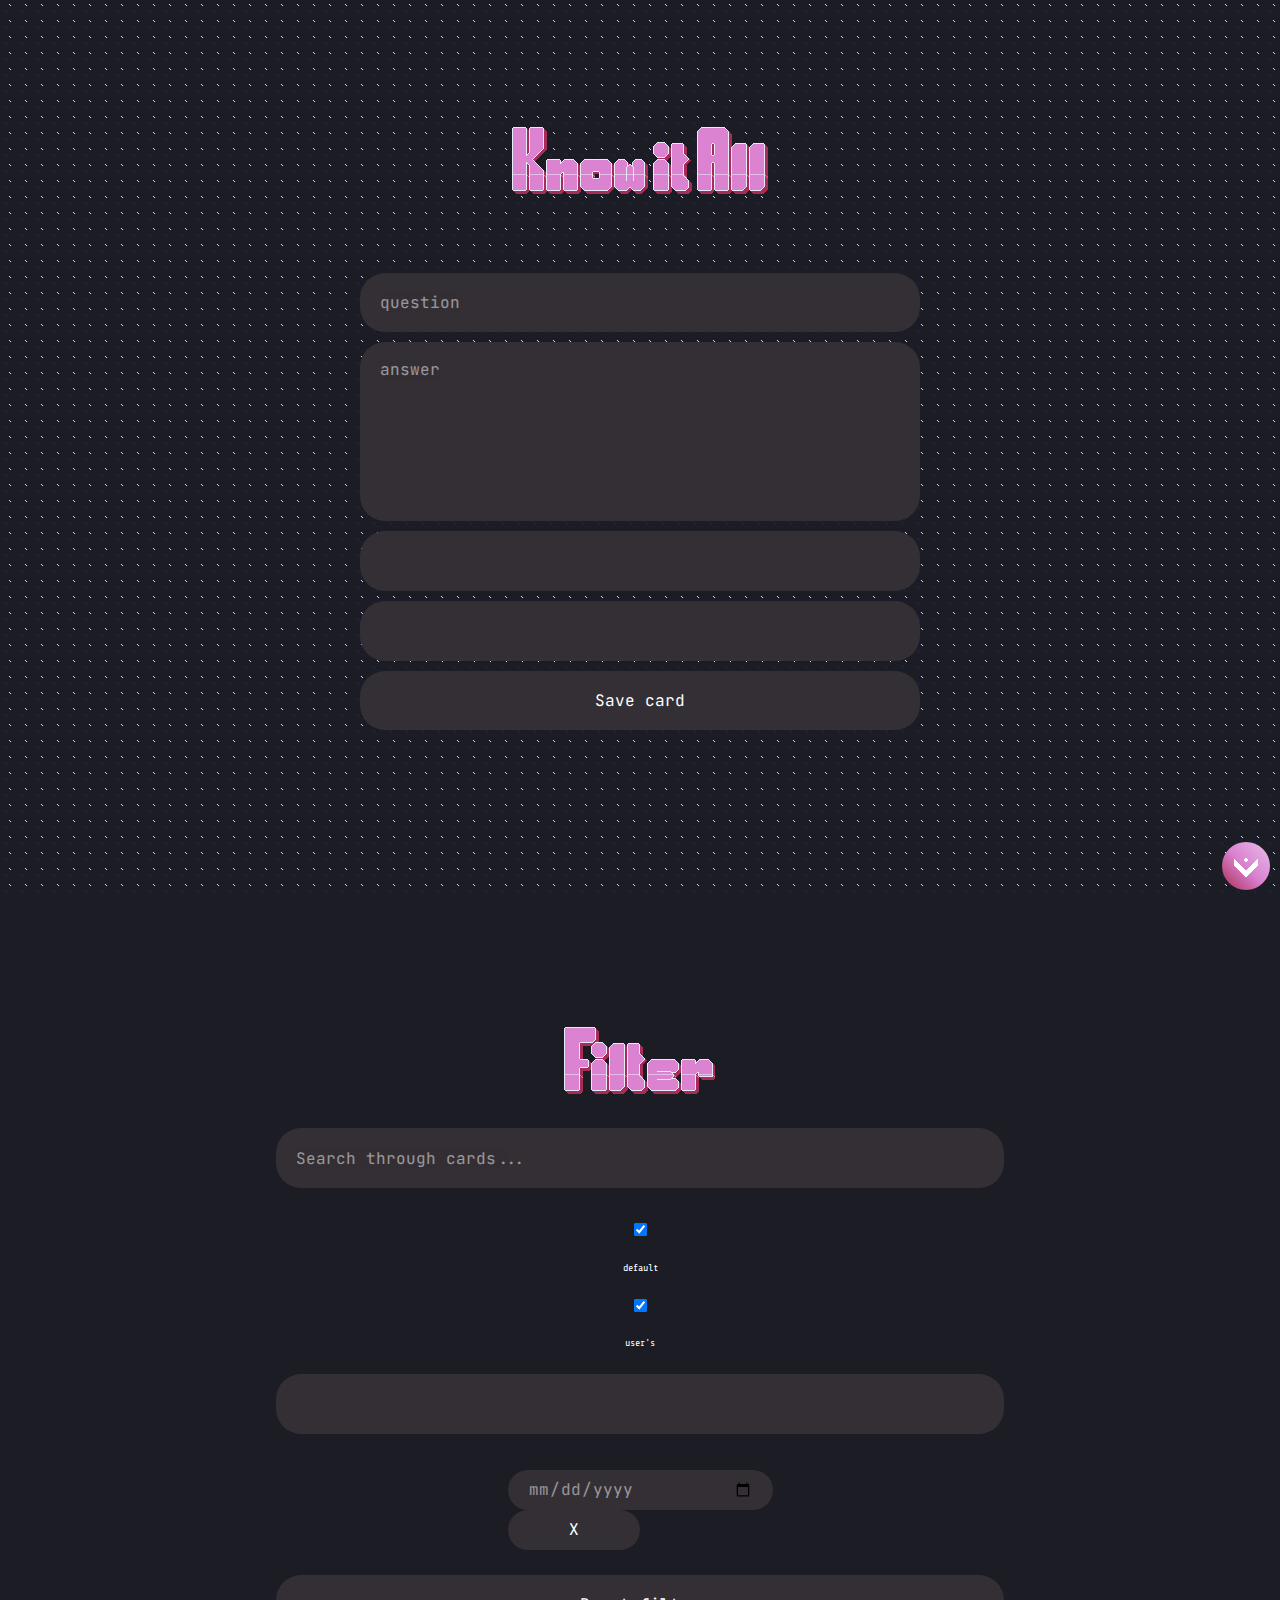
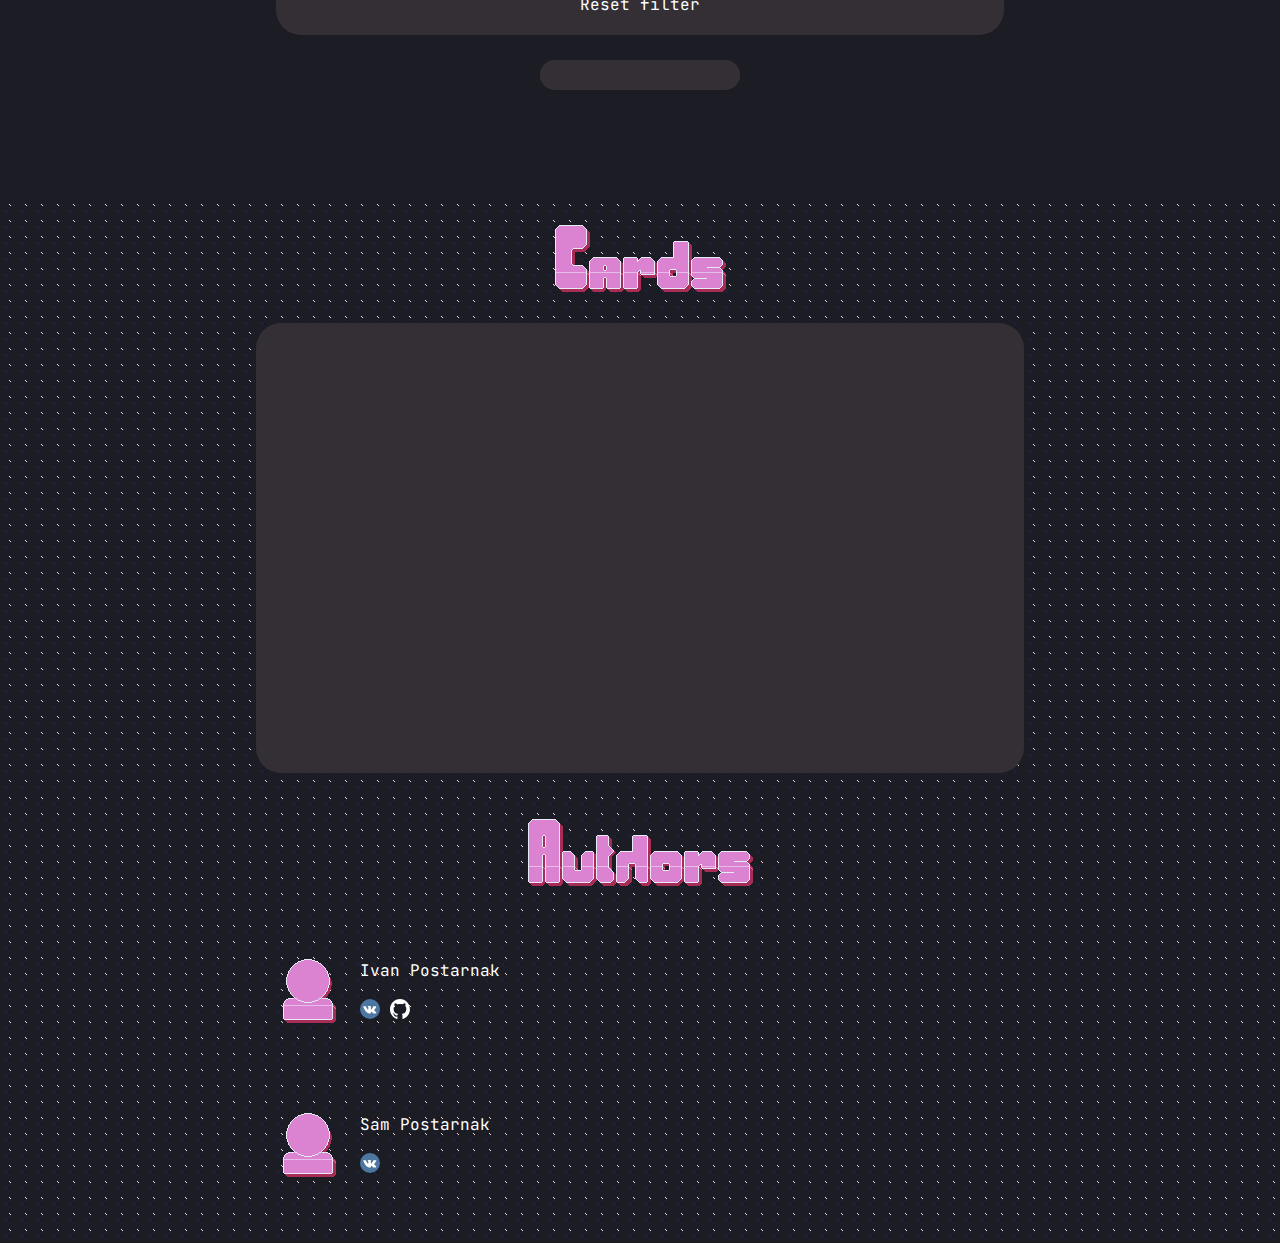
==== commit c46afcbe: "feat: add autors slide" ====
--- a/index.html
+++ b/index.html
@@ -150,9 +150,43 @@
           <source srcset="./src/img/know-it-all-authors-320-80.webp" media="(min-width: 321px)" type="image/webp">
           <img src="./src/img/know-it-all-authors-320-80.png" alt="Know it all : authors">
         </picture>
-        <div class="slide__inner slide__inner--footer">
+        <div class="slide__inner slide__inner--slide-footer">
           <div class="single-author">
-            
+            <picture class = "single-author__picture">
+              <source srcset="./src/img/know-it-all-author-64-64.svg" media="(min-width: 321px)" type="image/svg+xml">
+              <img src="./src/img/know-it-all-author-64-64.png" alt="">
+            </picture>
+            <div class="single-author__info">
+              <p class="single-author__name">Ivan Postarnak</p>
+              <div class="single-author__links-wrapper">
+                <a href="https://vk.com/ivanpostarnak"
+                   target="blank" 
+                   class="single-author__link-item">
+                   <img src="./src/img/vk-icon.svg" alt="" class="single-author__icon">
+                </a>
+                <a href="https://github.com/IvanPostarnak"
+                   target="blank" 
+                   class="single-author__link-item">
+                   <img src="./src/img/github-icon.svg" alt="" class="single-author__icon">
+                </a>
+              </div>
+            </div>
+          </div>
+          <div class="single-author">
+            <picture class = "single-author__picture">
+              <source srcset="./src/img/know-it-all-author-64-64.svg" media="(min-width: 321px)" type="image/svg+xml">
+              <img src="./src/img/know-it-all-author-64-64.png" alt="">
+            </picture>
+            <div class="single-author__info">
+              <p class="single-author__name">Sam Postarnak</p>
+              <div class="single-author__links-wrapper">
+                <a href="https://vk.com/id279842056"
+                   target="blank" 
+                   class="single-author__link-item">
+                   <img src="./src/img/vk-icon.svg" alt="" class="single-author__icon">
+                </a>
+              </div>
+            </div>
           </div>
         </div> 
       </div>
--- a/src/index.css
+++ b/src/index.css
@@ -655,11 +655,12 @@
   padding: 20px;
 }
 .slide__inner--slide-footer {
-  min-width: 320px;
-  min-height: 50vh;
+  min-width: 280px;
+  min-height: auto;
   max-width: 60vw;
   max-height: 50vh;
   padding: 20px;
+  justify-content: space-around;
 }
 .slide__title {
   font-family: "Share Tech Mono", "JetBrains Mono", monospace;
@@ -771,6 +772,49 @@
   align-items: center;
 }
 
+.single-author {
+  width: 100%;
+  height: auto;
+  background-color: transparent;
+  display: flex;
+  flex-direction: row;
+  justify-content: flex-start;
+  align-items: center;
+}
+.single-author__picture {
+  margin-right: 20px;
+}
+.single-author__info {
+  display: flex;
+  flex-direction: column;
+  justify-content: flex-start;
+  align-items: flex-start;
+}
+.single-author__name {
+  font-family: "JetBrains Mono", monospace;
+  font-weight: 400;
+  font-size: 1.6rem;
+  line-height: 100%;
+}
+.single-author__links-wrapper {
+  margin-top: 20px;
+  display: flex;
+  justify-content: flex-start;
+  align-items: flex-start;
+}
+.single-author__link-item {
+  text-decoration: none;
+  margin-right: 10px;
+  width: 20px;
+}
+.single-author__icon {
+  width: 1%;
+  height: 1%;
+  min-width: 20px;
+  min-height: 20px;
+  cursor: pointer;
+}
+
 .trash-box {
   display: none;
   visibility: hidden;
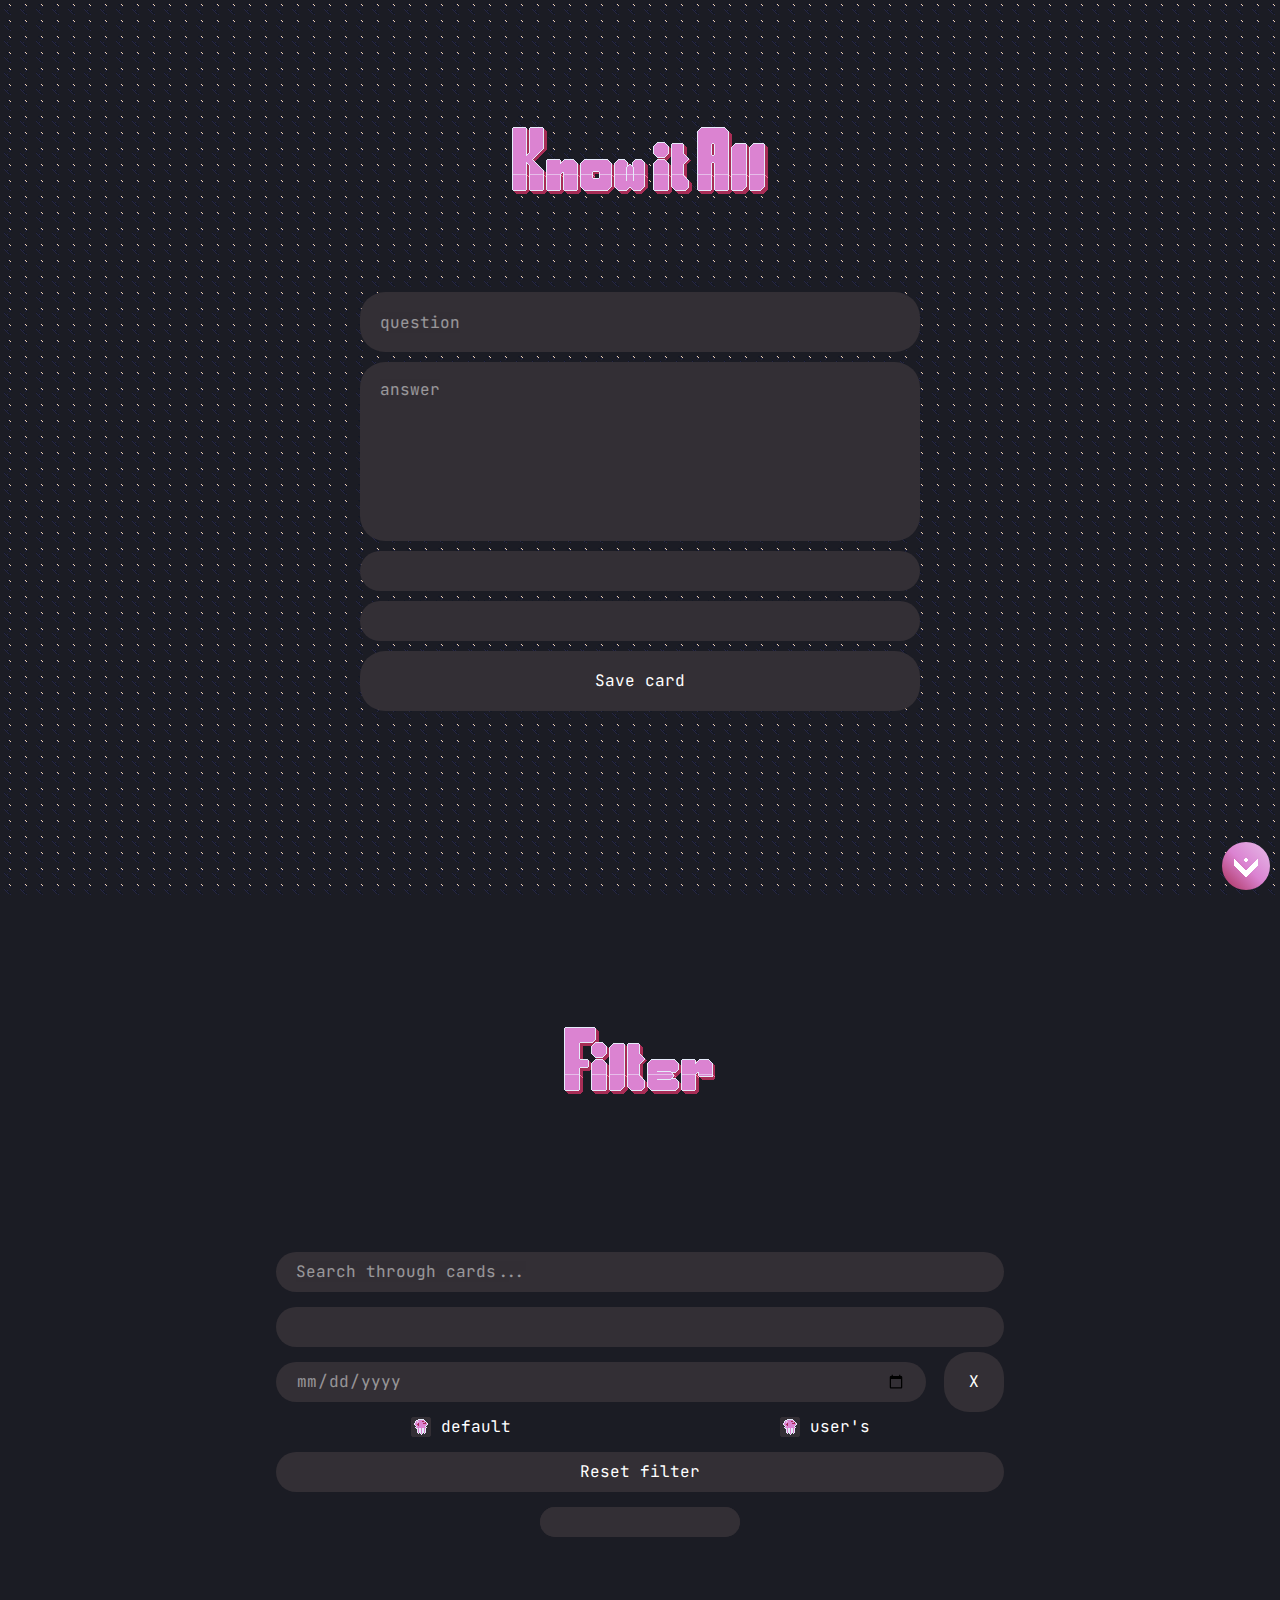
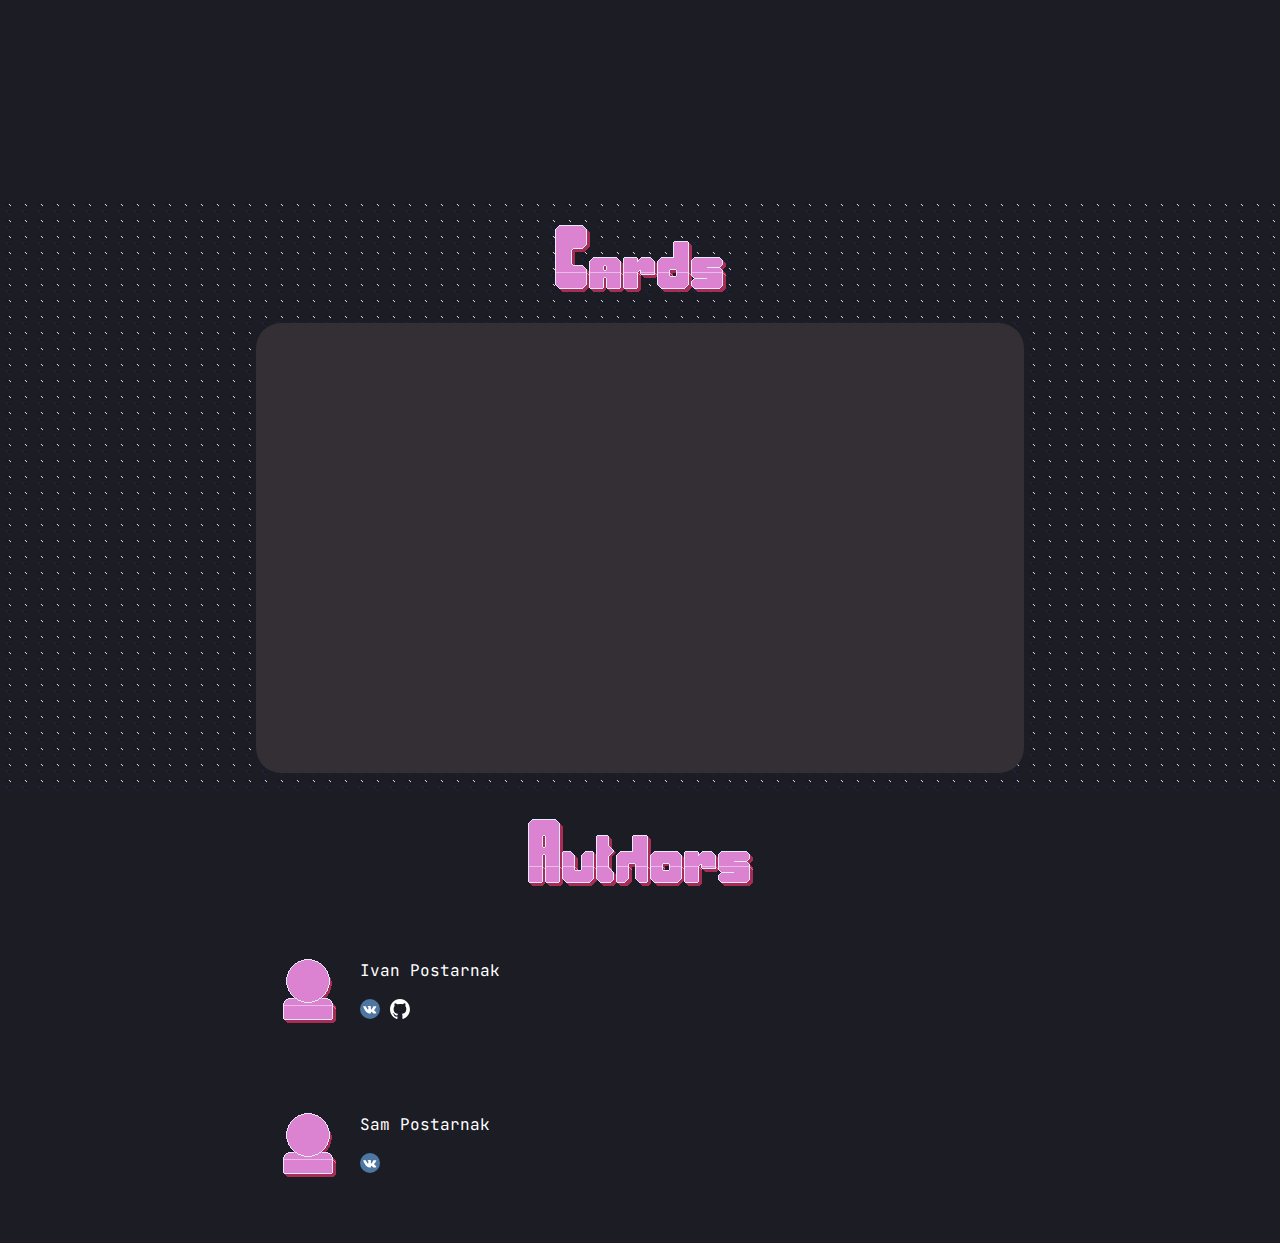
==== commit 5e414523: "feat: finish mobile stylish of 'filter' slide" ====
--- a/index.html
+++ b/index.html
@@ -74,48 +74,63 @@
             <source srcset="./src/img/know-it-all-filter-320-80.webp" media="(min-width: 321px)" type="image/webp">
             <img src="./src/img/know-it-all-filter-320-80.png" alt="">
           </picture>
-          <input class="filter__search js-filter-search"
-                      name="filtered-text"
-                      type="text"
-                      placeholder="Search through cards..."
-                      tabindex="3"
-                      required>
-          <input class="filter__type-of-cards--default js-default-type"
-                type="checkbox"
-                name="type-of-cards"
-                id="default-cards"
-                checked>
-          <label for="default-cards">default</label>
-          <input class="filter__type-of-cards--users js-users-type"
-                type="checkbox"
-                name="type-of-cards"
-                id="users-cards"
-                checked>
-          <label for="users-cards">user's</label>
-          <div class="add-card-form__select-holder js-select-filter-holder">
-            <div class="one-field-preloader">
-              <div class="loadingio-spinner-pulse-ckjnjglaokr">
-                <div class="ldio-l70we991ur">
-                  <div></div><div></div><div></div>
-                </div>
-              </div>
-            </div>
-          </div>
-          <div class="filter__date-wrapper">
-            <input class="filter__date-input js-date-filter"
-                    name="filtered-text"
-                    type="date"
-                    value=""
-                    tabindex="3"
-                    required>
-            <button class="filter__reset-date-button js-reset-date-button">X</button>
-          </div>
-          <button class="filter__reset-filter-button js-reset-filter-button">Reset filter</button>
-          <div class="filter__cards-counter js-filter-cards-counter">
-            <div class="filter__cards-counter-preloader">
-              <div class="loadingio-spinner-pulse-ckjnjglaokr">
-                <div class="ldio-l70we991ur">
-                  <div></div><div></div><div></div>
+          <div class="filter__holder">
+            <input class="filter__search js-filter-search"
+                   name="filtered-text"
+                   type="text"
+                   placeholder="Search through cards..."
+                   tabindex="3"
+                   required>
+            <div class="filter__select-holder js-select-filter-holder">
+              <div class="one-field-preloader">
+                <div class="loadingio-spinner-pulse-ckjnjglaokr">
+                  <div class="ldio-l70we991ur">
+                    <div></div><div></div><div></div>
+                  </div>
+                </div>
+              </div>
+            </div>
+            <div class="filter__date-wrapper">
+              <input class="filter__date-input js-date-filter"
+                     name="filtered-text"
+                     type="date"
+                     value=""
+                     tabindex="3"
+                     required>
+              <div class="filter__date-space"></div>
+              <button class="filter__reset-date-button js-reset-date-button">X</button>
+            </div>
+            <div class="filter__checkbox-wrapper">
+              <div class="filter__single-input-wrapper">
+                <input class="filter__type-of-cards filter__type-of-cards--default js-default-type"
+                       type="checkbox"
+                       name="type-of-cards"
+                       id="default-cards"
+                       checked>
+                <label class="filter__single-label" 
+                       for="default-cards">
+                       default
+                </label>
+              </div>
+              <div class="filter__single-input-wrapper">
+                <input class="filter__type-of-cards filter__type-of-cards--users js-users-type"
+                       type="checkbox"
+                       name="type-of-cards"
+                       id="users-cards"
+                       checked>
+                <label class="filter__single-label"
+                       for="users-cards">
+                       user's
+                </label>
+              </div>
+            </div>
+            <button class="filter__reset-filter-button js-reset-filter-button">Reset filter</button>
+            <div class="filter__cards-counter js-filter-cards-counter">
+              <div class="filter__cards-counter-preloader">
+                <div class="loadingio-spinner-pulse-ckjnjglaokr">
+                  <div class="ldio-l70we991ur">
+                    <div></div><div></div><div></div>
+                  </div>
                 </div>
               </div>
             </div>
--- a/src/index.css
+++ b/src/index.css
@@ -186,7 +186,7 @@
 }
 .add-card-form__select-holder {
   width: 100%;
-  height: 10%;
+  height: 1%;
   min-width: 280px;
   min-height: 40px;
   max-width: 100%;
@@ -196,7 +196,7 @@
 }
 .add-card-form__select-field {
   width: 100%;
-  height: 100%;
+  height: 1%;
   min-width: 280px;
   min-height: 40px;
   max-width: 100%;
@@ -625,6 +625,7 @@
 .slide--slide-footer {
   flex-direction: column;
   justify-content: flex-start;
+  background-color: #1b1c24;
 }
 .slide__inner {
   width: 100%;
@@ -671,10 +672,22 @@
   word-spacing: -10px;
   visibility: hidden;
 }
+.filter__holder {
+  width: 100%;
+  height: 100%;
+  min-width: 280px;
+  min-height: 320px;
+  max-width: 100%;
+  max-height: 640px;
+  display: flex;
+  flex-direction: column;
+  justify-content: center;
+  align-items: center;
+}
 .filter__search {
   display: block;
   width: 100%;
-  height: 10%;
+  height: 1%;
   min-width: 280px;
   min-height: 40px;
   max-width: 100%;
@@ -687,8 +700,84 @@
   line-height: 100%;
   color: #ffffff;
   background-color: #332F35;
-  margin-bottom: 10px;
+  margin-bottom: 15px;
   padding: 10px 20px;
+}
+.filter__select-holder {
+  width: 100%;
+  height: 1%;
+  min-width: 280px;
+  min-height: 40px;
+  max-width: 100%;
+  max-height: 60px;
+  margin-bottom: 15px;
+  background: transparent;
+}
+.filter__checkbox-wrapper {
+  width: 100%;
+  height: auto;
+  display: flex;
+  justify-content: space-around;
+  margin-bottom: 15px;
+}
+.filter__single-input-wrapper {
+  height: 20px;
+  font-family: "JetBrains Mono", monospace;
+  font-weight: 400;
+  font-size: 1.6rem;
+  line-height: 100%;
+  display: flex;
+  justify-content: center;
+  align-items: center;
+  position: relative;
+}
+.filter__type-of-cards {
+  display: none;
+}
+.filter__single-label {
+  padding-left: 30px;
+}
+.filter__type-of-cards + label::before {
+  content: "";
+  width: 20px;
+  height: 20px;
+  background-color: #332F35;
+  color: #332F35;
+  position: absolute;
+  top: 0;
+  left: 0;
+  border-radius: 2px;
+  border: 1px solid #ffffff;
+  vertical-align: middle;
+}
+.filter__type-of-cards:checked + label::before {
+  content: "";
+  width: 20px;
+  height: 20px;
+  background-color: #332F35;
+  background-image: url(/src/img/know-it-all-checkbox-16-16.svg);
+  background-position: center;
+  background-size: auto;
+  background-repeat: no-repeat;
+  color: #332F35;
+  position: absolute;
+  top: 0;
+  left: 0;
+  border-radius: 2px;
+  border: 1px solid #332F35;
+  vertical-align: middle;
+}
+.filter__date-wrapper {
+  width: 100%;
+  height: 1%;
+  min-width: 280px;
+  min-height: 40px;
+  max-width: 100%;
+  max-height: 60px;
+  display: flex;
+  justify-content: space-between;
+  align-items: center;
+  margin-bottom: 15px;
 }
 .filter__date-input {
   width: 100%;
@@ -707,12 +796,16 @@
   background-color: #332F35;
   padding: 10px 20px;
 }
+.filter__date-space {
+  background-color: transparent;
+  width: 20px;
+}
 .filter__reset-date-button {
-  width: 50%;
-  height: 10%;
+  width: 10vmin;
+  height: 10vmin;
   min-width: 40px;
   min-height: 40px;
-  max-width: 100%;
+  max-width: 60px;
   max-height: 60px;
   border: none;
   border-radius: 25px;
@@ -727,7 +820,7 @@
 .filter__reset-filter-button {
   display: block;
   width: 100%;
-  height: 10%;
+  height: 1%;
   min-width: 280px;
   min-height: 40px;
   max-width: 100%;
@@ -741,6 +834,7 @@
   color: #ffffff;
   background-color: #332F35;
   cursor: pointer;
+  margin-bottom: 15px;
 }
 .filter__cards-counter {
   width: 10%;
@@ -761,6 +855,7 @@
   display: flex;
   justify-content: center;
   align-items: center;
+  margin-bottom: 15px;
 }
 .filter__cards-counter-preloader {
   width: 100%;
@@ -821,4 +916,19 @@
   overflow: hidden;
 }
 
+.empty-card-holder {
+  width: 100%;
+  height: 100%;
+  min-width: 280px;
+  min-height: 450px;
+  max-width: 60vw;
+  max-height: 640px;
+  background-color: transparent;
+  border-radius: 25px;
+  display: flex;
+  align-items: center;
+  margin: 10px 20px;
+  z-index: 10;
+}
+
 /*# sourceMappingURL=index.css.map */
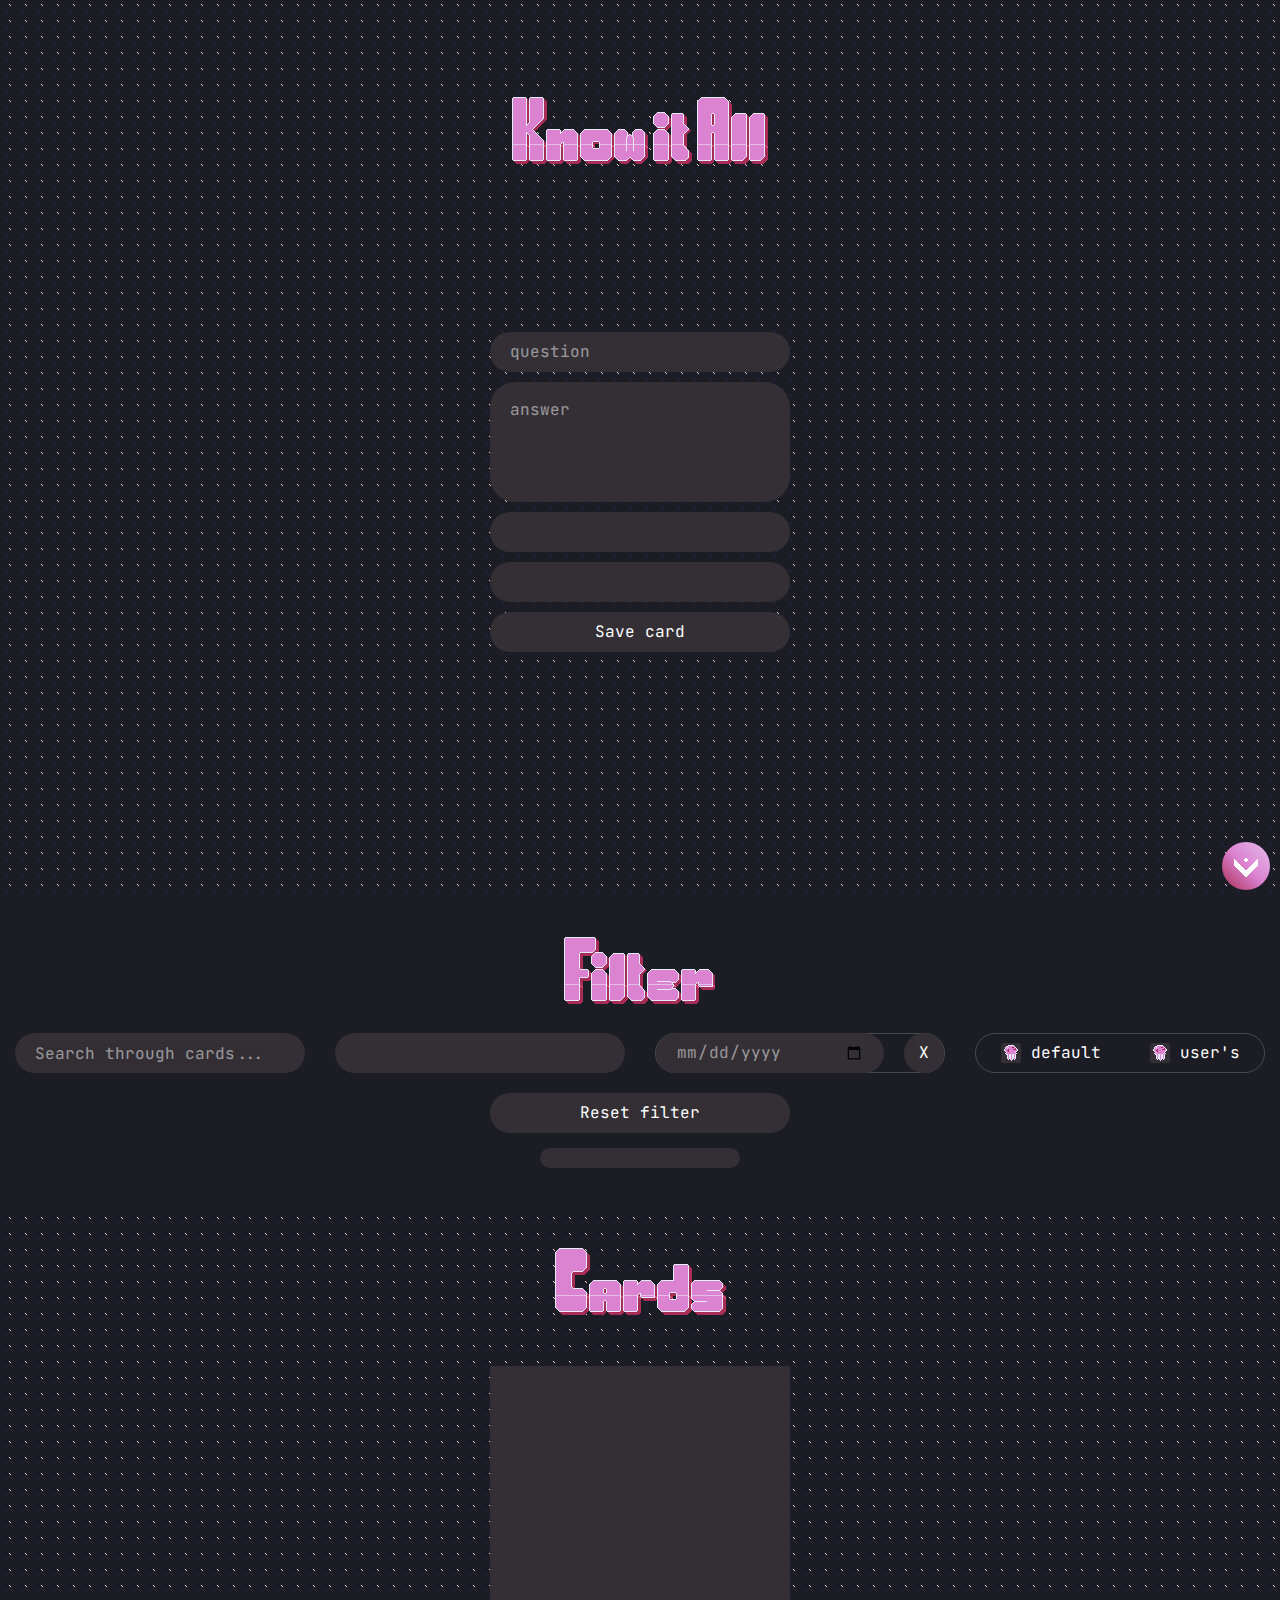
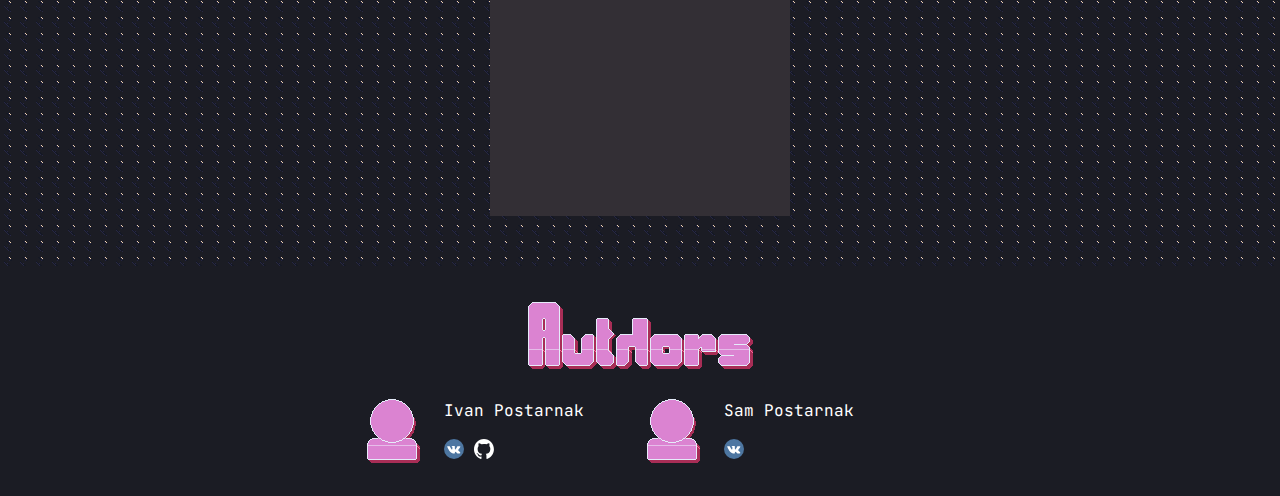
==== commit 55932775: "feat: add @media queries and make design adaptive" ====
--- a/index.html
+++ b/index.html
@@ -124,16 +124,10 @@
                 </label>
               </div>
             </div>
+          </div>
+          <div class="filter__controls">
             <button class="filter__reset-filter-button js-reset-filter-button">Reset filter</button>
-            <div class="filter__cards-counter js-filter-cards-counter">
-              <div class="filter__cards-counter-preloader">
-                <div class="loadingio-spinner-pulse-ckjnjglaokr">
-                  <div class="ldio-l70we991ur">
-                    <div></div><div></div><div></div>
-                  </div>
-                </div>
-              </div>
-            </div>
+            <div class="filter__cards-counter js-filter-cards-counter"></div>
           </div>
         </div>
       </div>
--- a/src/index.css
+++ b/src/index.css
@@ -124,7 +124,7 @@
 .form-holder {
   width: 100%;
   height: 100%;
-  min-width: 280px;
+  min-width: 300px;
   min-height: 320px;
   max-width: 100%;
   max-height: 640px;
@@ -136,9 +136,9 @@
 .add-card-form {
   width: 100%;
   height: 100%;
-  min-width: 280px;
+  min-width: 300px;
   min-height: 320px;
-  max-width: 560px;
+  max-width: 300px;
   max-height: 640px;
   display: flex;
   flex-direction: column;
@@ -149,10 +149,10 @@
   display: block;
   width: 100%;
   height: 10%;
-  min-width: 280px;
+  min-width: 300px;
   min-height: 40px;
   max-width: 100%;
-  max-height: 60px;
+  max-height: 40px;
   border: none;
   border-radius: 25px;
   font-family: "JetBrains Mono", monospace;
@@ -168,10 +168,10 @@
   display: block;
   width: 100%;
   height: 30%;
-  min-width: 280px;
+  min-width: 300px;
   min-height: 120px;
   max-width: 100%;
-  max-height: 180px;
+  max-height: 120px;
   border: none;
   border-radius: 25px;
   font-family: "JetBrains Mono", monospace;
@@ -187,20 +187,20 @@
 .add-card-form__select-holder {
   width: 100%;
   height: 1%;
-  min-width: 280px;
+  min-width: 300px;
   min-height: 40px;
   max-width: 100%;
-  max-height: 60px;
+  max-height: 40px;
   margin-bottom: 10px;
   background: transparent;
 }
 .add-card-form__select-field {
   width: 100%;
   height: 1%;
-  min-width: 280px;
+  min-width: 300px;
   min-height: 40px;
   max-width: 100%;
-  max-height: 60px;
+  max-height: 40px;
   font-family: "JetBrains Mono", monospace;
   font-weight: 400;
   font-size: 1.6rem;
@@ -220,10 +220,10 @@
   display: block;
   width: 100%;
   height: 10%;
-  min-width: 280px;
+  min-width: 300px;
   min-height: 40px;
   max-width: 100%;
-  max-height: 60px;
+  max-height: 40px;
   border: none;
   border-radius: 25px;
   font-family: "JetBrains Mono", monospace;
@@ -343,27 +343,19 @@
 }
 
 .single-card-holder {
-  width: 100%;
-  height: 100%;
-  min-width: 280px;
-  min-height: 450px;
-  max-width: 60vw;
-  max-height: 640px;
-  background-color: #332F35;
-  border-radius: 25px;
-  display: flex;
-  align-items: center;
-  margin: 10px 20px;
+  width: 300px;
+  height: 450px;
+  background-color: #332F35;
+  border-radius: 25px;
+  display: flex;
+  align-items: center;
+  margin: 10px 10px;
   z-index: 10;
 }
 
 .single-card {
-  width: 100%;
-  height: 100%;
-  min-width: 280px;
-  min-height: 450px;
-  max-width: 100vw;
-  max-height: 100vh;
+  width: 300px;
+  height: 450px;
   font-family: "JetBrains Mono", monospace;
   font-weight: 400;
   font-size: 1.6rem;
@@ -382,7 +374,7 @@
 }
 .single-card__header-line {
   width: 100%;
-  height: 100%;
+  height: auto;
   min-height: 20px;
   position: relative;
 }
@@ -586,10 +578,10 @@
   height: auto;
 }
 .container--slide-filter {
-  height: 100vh;
+  height: auto;
 }
 .container--footer {
-  height: 50vh;
+  height: auto;
   background-image: url(/src/img/background-picture-2.webp);
   background-repeat: repeat;
   background-size: auto;
@@ -603,7 +595,6 @@
   display: flex;
   justify-content: center;
   align-items: center;
-  padding-top: 20px;
 }
 .slide--slide-intro {
   background-image: url(/src/img/background-picture-2.webp);
@@ -617,15 +608,21 @@
   background-size: auto;
   flex-direction: column;
   justify-content: flex-start;
+  padding-top: 30px;
+  padding-bottom: 30px;
 }
 .slide--slide-filter {
+  height: auto;
   flex-direction: column;
   background-color: #1b1c24;
+  padding-top: 30px;
+  padding-bottom: 30px;
 }
 .slide--slide-footer {
   flex-direction: column;
   justify-content: flex-start;
   background-color: #1b1c24;
+  padding-top: 30px;
 }
 .slide__inner {
   width: 100%;
@@ -641,27 +638,30 @@
   min-height: 360px;
   max-width: 60vw;
   max-height: 80vh;
-  padding: 20px;
 }
 .slide__inner--slide-cards {
+  width: 100%;
+  height: auto;
   padding: 10px 0;
   min-width: 320px;
   min-height: 470px;
+  max-width: 1300px;
+  max-height: auto;
+  justify-content: center;
+  flex-direction: row;
+  flex-wrap: wrap;
 }
 .slide__inner--slide-filter {
   min-width: 320px;
   min-height: 360px;
   max-width: 60vw;
   max-height: 80vh;
-  padding: 20px;
 }
 .slide__inner--slide-footer {
-  min-width: 280px;
-  min-height: auto;
-  max-width: 60vw;
-  max-height: 50vh;
-  padding: 20px;
+  height: 200px;
+  width: 280px;
   justify-content: space-around;
+  margin-bottom: 30px;
 }
 .slide__title {
   font-family: "Share Tech Mono", "JetBrains Mono", monospace;
@@ -673,11 +673,9 @@
   visibility: hidden;
 }
 .filter__holder {
-  width: 100%;
-  height: 100%;
-  min-width: 280px;
+  width: 300px;
+  height: 100%;
   min-height: 320px;
-  max-width: 100%;
   max-height: 640px;
   display: flex;
   flex-direction: column;
@@ -686,12 +684,8 @@
 }
 .filter__search {
   display: block;
-  width: 100%;
-  height: 1%;
-  min-width: 280px;
-  min-height: 40px;
-  max-width: 100%;
-  max-height: 60px;
+  width: 300px;
+  height: 40px;
   border: none;
   border-radius: 25px;
   font-family: "JetBrains Mono", monospace;
@@ -704,21 +698,21 @@
   padding: 10px 20px;
 }
 .filter__select-holder {
-  width: 100%;
-  height: 1%;
-  min-width: 280px;
-  min-height: 40px;
-  max-width: 100%;
-  max-height: 60px;
+  width: 300px;
+  height: 40px;
   margin-bottom: 15px;
   background: transparent;
 }
 .filter__checkbox-wrapper {
-  width: 100%;
-  height: auto;
+  width: 300px;
+  height: 40px;
+  border-radius: 25px;
   display: flex;
   justify-content: space-around;
   margin-bottom: 15px;
+  border: 1px solid rgba(255, 255, 255, 0.2);
+  display: flex;
+  align-items: center;
 }
 .filter__single-input-wrapper {
   height: 20px;
@@ -768,24 +762,19 @@
   vertical-align: middle;
 }
 .filter__date-wrapper {
-  width: 100%;
-  height: 1%;
-  min-width: 280px;
-  min-height: 40px;
-  max-width: 100%;
-  max-height: 60px;
+  width: 300px;
+  height: 40px;
   display: flex;
   justify-content: space-between;
   align-items: center;
   margin-bottom: 15px;
+  border-radius: 25px;
+  border: 1px solid rgba(255, 255, 255, 0.2);
 }
 .filter__date-input {
-  width: 100%;
-  height: 10%;
+  flex-grow: 1;
   min-width: 220px;
-  min-height: 40px;
-  max-width: 100%;
-  max-height: 60px;
+  height: 40px;
   border: none;
   border-radius: 25px;
   font-family: "JetBrains Mono", monospace;
@@ -801,12 +790,8 @@
   width: 20px;
 }
 .filter__reset-date-button {
-  width: 10vmin;
-  height: 10vmin;
-  min-width: 40px;
-  min-height: 40px;
-  max-width: 60px;
-  max-height: 60px;
+  width: 40px;
+  height: 40px;
   border: none;
   border-radius: 25px;
   font-family: "JetBrains Mono", monospace;
@@ -817,14 +802,17 @@
   background-color: #332F35;
   cursor: pointer;
 }
+.filter__controls {
+  width: auto;
+  height: auto;
+  display: flex;
+  flex-direction: column;
+  align-items: center;
+}
 .filter__reset-filter-button {
   display: block;
-  width: 100%;
-  height: 1%;
-  min-width: 280px;
-  min-height: 40px;
-  max-width: 100%;
-  max-height: 60px;
+  width: 300px;
+  height: 40px;
   border: none;
   border-radius: 25px;
   font-family: "JetBrains Mono", monospace;
@@ -837,12 +825,8 @@
   margin-bottom: 15px;
 }
 .filter__cards-counter {
-  width: 10%;
-  height: 10%;
-  min-width: 200px;
-  min-height: 20px;
-  max-width: 100%;
-  max-height: 30px;
+  width: 200px;
+  height: 20px;
   border: none;
   border-radius: 25px;
   font-family: "JetBrains Mono", monospace;
@@ -867,8 +851,12 @@
   align-items: center;
 }
 
+.section-title-picture {
+  margin-bottom: 20px;
+}
+
 .single-author {
-  width: 100%;
+  width: 280px;
   height: auto;
   background-color: transparent;
   display: flex;
@@ -917,12 +905,8 @@
 }
 
 .empty-card-holder {
-  width: 100%;
-  height: 100%;
-  min-width: 280px;
-  min-height: 450px;
-  max-width: 60vw;
-  max-height: 640px;
+  width: 300px;
+  height: 450px;
   background-color: transparent;
   border-radius: 25px;
   display: flex;
@@ -931,4 +915,62 @@
   z-index: 10;
 }
 
+@media screen and (min-width: 640px) {
+  .slide__inner--slide-footer {
+    flex-direction: row;
+    justify-content: space-between;
+    align-items: center;
+    height: auto;
+    width: auto;
+  }
+  .filter__holder {
+    width: 640px;
+    height: 110px;
+    min-height: 0px;
+    display: flex;
+    flex-direction: row;
+    justify-content: space-around;
+    align-items: center;
+    flex-wrap: wrap;
+    margin-bottom: 20px;
+  }
+}
+@media screen and (min-width: 1280px) {
+  .filter__holder {
+    width: 1280px;
+    height: 40px;
+    min-height: 0px;
+    display: flex;
+    flex-direction: row;
+    justify-content: space-around;
+    align-items: center;
+    flex-wrap: nowrap;
+    margin-bottom: 20px;
+  }
+  .filter__search {
+    min-width: 290px;
+    max-width: 290px;
+    margin-bottom: 0;
+  }
+  .filter__select-holder {
+    min-width: 290px;
+    max-width: 290px;
+    margin-bottom: 0;
+  }
+  .filter__checkbox-wrapper {
+    min-width: 290px;
+    max-width: 290px;
+    margin-bottom: 0;
+  }
+  .filter__date-wrapper {
+    min-width: 290px;
+    max-width: 290px;
+    margin-bottom: 0;
+  }
+  .slide__inner--slide-filter {
+    min-height: 0px;
+    height: auto;
+  }
+}
+
 /*# sourceMappingURL=index.css.map */
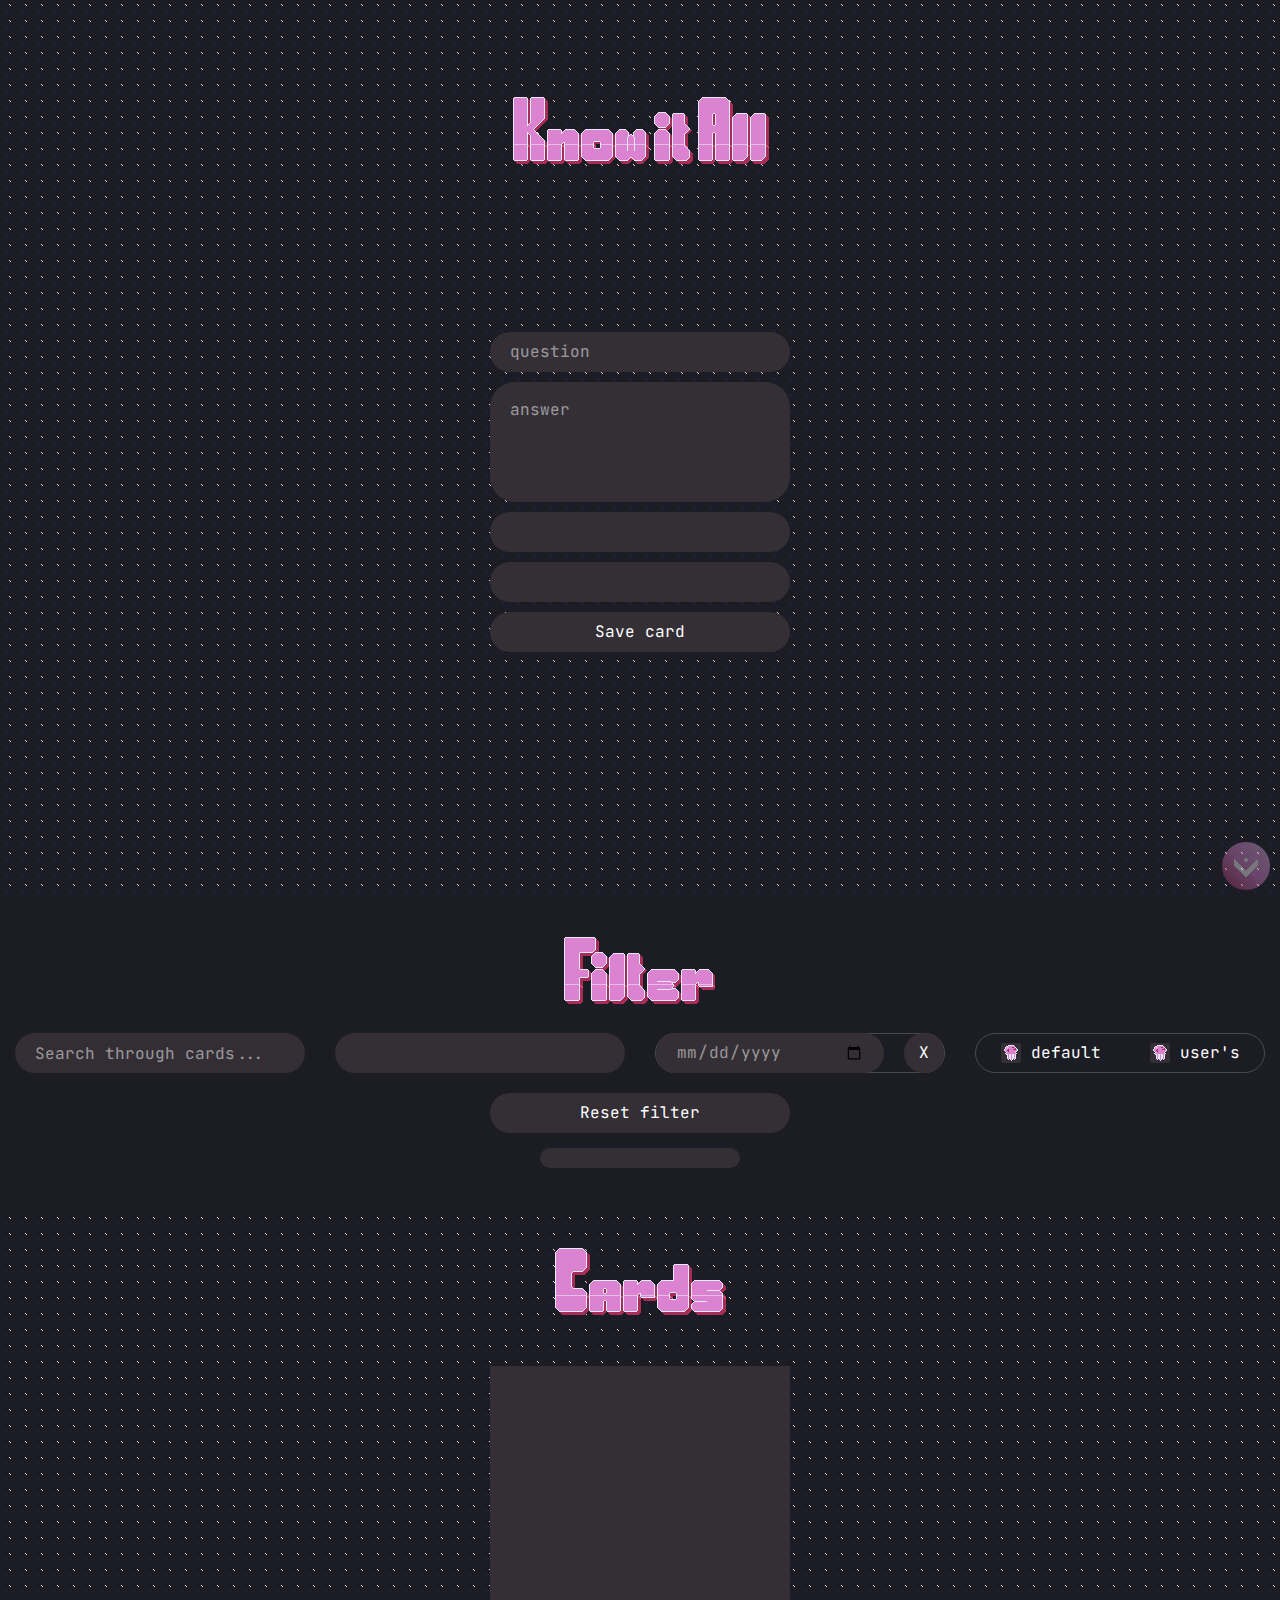
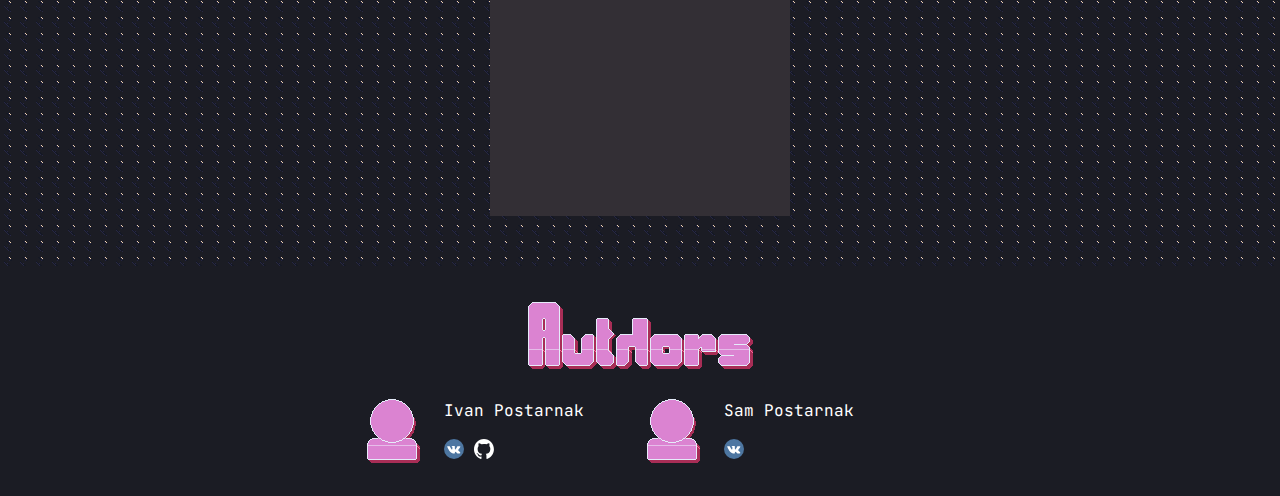
==== commit e9bc4a60: "fix: change <picture> tag of logo to <img> (needs becoming scalable)" ====
--- a/index.html
+++ b/index.html
@@ -19,10 +19,11 @@
     <section class="container">
       <div class="slide slide--slide-intro">
         <div class="slide__inner slide__inner--slide-intro">
-          <picture>
-            <source srcset="./src/img/know-it-all-title.webp" media="(min-width: 321px)" type="image/webp">
-            <img src="./src/img/know-it-all-title.png" alt="Know it all">
-          </picture>
+          <div class="slide__logo-holder">
+            <img class="slide__logo"
+                 srcset=""
+                 src="./src/img/know-it-all-title.png" alt="Know it all">
+          </div>
           <div class="form-holder">
             <form class="add-card-form js-cardForm"
                   name="addNewCardForm"
--- a/src/index.css
+++ b/src/index.css
@@ -492,6 +492,8 @@
   right: 10px;
   bottom: 10px;
   transition-duration: 0.4s;
+  opacity: 0.4;
+  cursor: pointer;
 }
 .go-to-top-and-bottom-button__arrow {
   width: 100%;
@@ -501,6 +503,11 @@
   background-position: center;
   background-repeat: no-repeat;
   background-size: auto;
+  pointer-events: none;
+}
+
+.go-to-top-and-bottom-button:hover {
+  opacity: 1;
 }
 
 :root {
@@ -623,6 +630,10 @@
   justify-content: flex-start;
   background-color: #1b1c24;
   padding-top: 30px;
+}
+.slide__logo-holder {
+  width: auto;
+  height: auto;
 }
 .slide__inner {
   width: 100%;
@@ -854,6 +865,9 @@
 .section-title-picture {
   margin-bottom: 20px;
 }
+.section-title-picture--main {
+  margin-bottom: 0;
+}
 
 .single-author {
   width: 280px;
